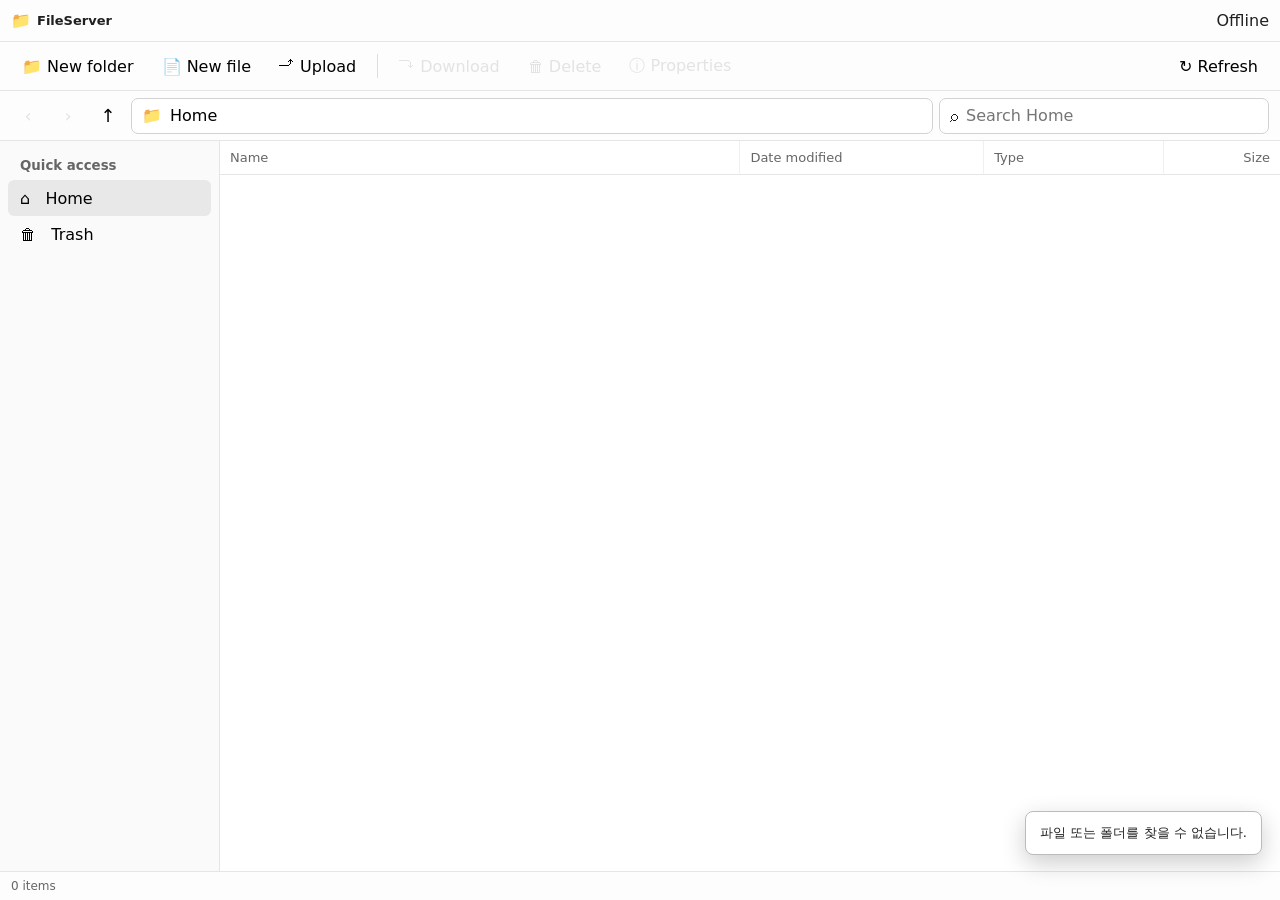
==== FileServer/index.html @ 9a269995 "Implement FileServer web explorer" ====
<!doctype html>
<html lang="ko">
<head>
<meta charset="utf-8"><meta name="viewport" content="width=device-width,initial-scale=1">
<title>FileServer</title>
<style>
:root{font-family:"Segoe UI Variable","Segoe UI",system-ui,sans-serif;color:#202020;background:#f3f3f3;--blue:#0067c0;--line:#e5e5e5;--sel:#e7f2ff;--hover:#f3f7fb;--danger:#c42b1c}*{box-sizing:border-box}html,body{margin:0;width:100%;height:100%;overflow:hidden}button,input,textarea{font:inherit}.app{height:100%;display:grid;grid-template-rows:42px 49px 50px 1fr 29px}.bar{display:flex;align-items:center;background:rgba(255,255,255,.88);border-bottom:1px solid var(--line);padding:0 11px;gap:6px}.title{font-size:13px;font-weight:600}.grow{flex:1}.cmd,.nav{height:34px;border:1px solid transparent;border-radius:6px;background:transparent;cursor:pointer;padding:0 10px}.cmd:hover,.nav:hover,.side button:hover{background:#ededed}.cmd:disabled,.nav:disabled{opacity:.35;cursor:default}.nav{width:34px;padding:0;font-size:18px}.box{height:36px;border:1px solid #d2d2d2;border-radius:7px;background:#fff;display:flex;align-items:center;padding:0 10px}.address{flex:1}.search{width:min(330px,32vw)}.box input{border:0;outline:0;background:transparent;width:100%;height:100%;padding-left:8px}.work{min-height:0;display:grid;grid-template-columns:220px 1fr}.side{padding:10px 8px;border-right:1px solid var(--line);background:#fafafa}.side small{display:block;padding:7px 12px;color:#666;font-weight:600}.side button{width:100%;height:36px;border:0;border-radius:6px;background:transparent;text-align:left;padding:0 12px;cursor:pointer}.side button.active{background:#e8e8e8}.main{min-width:0;min-height:0;background:#fff}.list{height:100%;overflow:auto;position:relative;outline:0}table{width:100%;border-collapse:separate;border-spacing:0;table-layout:fixed;font-size:13px}thead{position:sticky;top:0;z-index:3;background:#fff}th{height:34px;padding:0 10px;text-align:left;font-weight:400;color:#666;border-bottom:1px solid var(--line);cursor:pointer}th+th{border-left:1px solid #f0f0f0}td{height:38px;padding:0 10px;white-space:nowrap;overflow:hidden;text-overflow:ellipsis}tr.item:hover{background:var(--hover)}tr.item.selected{background:var(--sel);outline:1px solid #9ec9f1;outline-offset:-1px}.name{display:flex;align-items:center;gap:8px}.ico{width:20px;text-align:center}.c-name{width:49%}.c-date{width:23%}.c-type{width:17%}.c-size{width:11%;text-align:right}.state{position:absolute;inset:35px 0 0;display:none;place-items:center;color:#666}.state.show{display:grid}.status{font-size:12px;color:#666;border-top:1px solid var(--line);border-bottom:0}.menu{display:none;position:fixed;z-index:50;min-width:205px;padding:5px;background:rgba(255,255,255,.98);border:1px solid #ccc;border-radius:8px;box-shadow:0 10px 28px #0003}.menu.show{display:block}.menu button{display:block;width:100%;height:34px;border:0;border-radius:5px;background:transparent;text-align:left;padding:0 10px;cursor:pointer}.menu button:hover{background:#eee}.menu button.danger{color:var(--danger)}.menu hr{border:0;border-top:1px solid var(--line);margin:5px}.shade{display:none;position:fixed;inset:0;z-index:60;background:#0005;align-items:center;justify-content:center;padding:18px}.shade.show{display:flex}.modal{width:min(520px,100%);max-height:86vh;background:#fff;border-radius:10px;box-shadow:0 12px 34px #0004;display:flex;flex-direction:column;overflow:hidden}.modal.editor{width:min(900px,100%);height:min(760px,80vh)}.mh,.mf{min-height:52px;display:flex;align-items:center;padding:0 16px;border-bottom:1px solid var(--line);gap:8px}.mf{border-top:1px solid var(--line);border-bottom:0;justify-content:flex-end}.mb{padding:18px;overflow:auto}.editor .mb{padding:0;display:flex;flex:1;min-height:0}.close{margin-left:auto;border:0;background:transparent;border-radius:5px;width:32px;height:32px;cursor:pointer}.btn{height:34px;min-width:82px;border:1px solid #aaa;border-radius:6px;background:#fff;cursor:pointer}.btn.primary{background:var(--blue);border-color:var(--blue);color:#fff}.btn.danger{background:var(--danger);border-color:var(--danger);color:#fff}.input{width:100%;height:36px;border:1px solid #bbb;border-radius:6px;padding:0 10px;outline:0}.props{display:grid;grid-template-columns:110px 1fr;gap:10px 14px;font-size:13px}.props b{color:#666;font-weight:400}.editwrap{display:flex;flex:1;min-height:0;flex-direction:column}.editinfo{height:34px;padding:8px 12px;border-bottom:1px solid var(--line);font-size:12px;color:#666}.editor textarea{flex:1;min-height:0;border:0;outline:0;resize:none;padding:15px;font:13px/1.55 ui-monospace,monospace;tab-size:2}.toast{position:fixed;right:18px;bottom:45px;z-index:80;display:grid;gap:8px}.toast div{max-width:430px;padding:12px 14px;background:#fff;border:1px solid #bbb;border-radius:8px;box-shadow:0 8px 24px #0003;font-size:13px}.drop{display:none;position:fixed;inset:10px;z-index:70;place-items:center;border:2px dashed var(--blue);border-radius:14px;background:#e9f4ffdd;color:var(--blue);font-size:20px;font-weight:600}.drop.show{display:grid}@media(max-width:720px){.work{grid-template-columns:1fr}.side{display:none}.cmd span{display:none}.cmd{width:36px;padding:0}.c-type,th:nth-child(3),td:nth-child(3){display:none}.search{width:38%;min-width:125px}}
</style>
</head>
<body>
<div class="app">
 <div class="bar"><span>📁</span><span class="title">FileServer</span><span class="grow"></span><span id="conn">Ready</span></div>
 <div class="bar">
  <button class="cmd" id="newDir">📁 <span>New folder</span></button><button class="cmd" id="newFile">📄 <span>New file</span></button><button class="cmd" id="upload">⤴ <span>Upload</span></button>
  <span style="width:1px;height:24px;background:#ddd;margin:0 4px"></span><button class="cmd" id="download" disabled>⤵ <span>Download</span></button><button class="cmd" id="remove" disabled>🗑 <span>Delete</span></button><button class="cmd" id="properties" disabled>ⓘ <span>Properties</span></button><span class="grow"></span><button class="cmd" id="refresh">↻ <span>Refresh</span></button><input id="picker" type="file" multiple hidden>
 </div>
 <div class="bar"><button class="nav" id="back" disabled>‹</button><button class="nav" id="forward" disabled>›</button><button class="nav" id="up">↑</button><div class="box address">📁<input id="address" value="Home" spellcheck="false"></div><div class="box search">⌕<input id="search" placeholder="Search Home" spellcheck="false"></div></div>
 <div class="work"><aside class="side"><small>Quick access</small><button id="home" class="active">⌂ &nbsp; Home</button><button id="trash">🗑 &nbsp; Trash</button></aside><main class="main"><div id="list" class="list" tabindex="0"><table><thead><tr><th class="c-name" data-sort="name">Name <i></i></th><th class="c-date" data-sort="mtime">Date modified <i></i></th><th class="c-type" data-sort="type">Type <i></i></th><th class="c-size" data-sort="size">Size <i></i></th></tr></thead><tbody id="body"></tbody></table><div id="empty" class="state">📂<br>This folder is empty.</div><div id="loading" class="state">Loading…</div></div></main></div>
 <div class="bar status"><span id="count">0 items</span><span id="chosen"></span></div>
</div>
<div id="menu" class="menu"></div><div id="shade" class="shade"></div><div id="toasts" class="toast"></div><div id="drop" class="drop">Drop files to upload</div>
<script>
(()=>{'use strict';
const ROOT='/files/',TRASH='Trash/',MAX=5*1024*1024,HROOT=new Set(['index.html','Trash','.gitkeep','.nginx-client-body','.nginx-client-temp']),HALL=new Set(['.gitkeep','.DS_Store']);
const TXT=new Set('txt md json yaml yml xml csv log conf ini js mjs css html htm py sh bash zsh c cc cpp h hpp java kt go rs toml sql properties gradle dockerfile makefile gitignore env ts tsx jsx vue svelte rb php pl r'.split(' '));
const $=id=>document.getElementById(id),E={body:$('body'),list:$('list'),empty:$('empty'),loading:$('loading'),count:$('count'),chosen:$('chosen'),conn:$('conn'),address:$('address'),search:$('search'),back:$('back'),forward:$('forward'),up:$('up'),home:$('home'),trash:$('trash'),download:$('download'),remove:$('remove'),properties:$('properties'),picker:$('picker'),menu:$('menu'),shade:$('shade'),toasts:$('toasts'),drop:$('drop')};
const S={path:'',entries:[],visible:[],selected:new Set,focus:-1,anchor:-1,sort:'name',dir:1,query:'',history:[''],hi:0,modalClose:null};
function decode(v){try{return decodeURIComponent(v)}catch{return v}}
function norm(path=''){path=String(path).replace(/^#\/?/,'').replace(/^\/+/, '').replace(/^files\//i,'');const a=[];for(const raw of path.split('/')){if(!raw||raw==='.')continue;const p=decode(raw);if(p==='..'||/[\0/\\]/.test(p))throw Error('잘못된 경로입니다.');a.push(p)}return a.length?a.join('/')+'/':''}
function enc(path,slash=String(path).endsWith('/')){const s=norm(path).split('/').filter(Boolean).map(encodeURIComponent).join('/');return s+(s&&slash?'/':'')}
function url(path='',slash=String(path).endsWith('/')){return ROOT+enc(path,slash)}
function name(path){return norm(path).split('/').filter(Boolean).at(-1)||'Home'}
function parent(path){const a=norm(path).split('/').filter(Boolean);a.pop();return a.length?a.join('/')+'/':''}
function valid(n){n=String(n??'').trim();if(!n||n==='.'||n==='..'||/[\0/\\]/.test(n))throw Error('사용할 수 없는 이름입니다.');return n}
function join(base,n,dir=false){return norm(base)+valid(n)+(dir?'/':'')}
function inTrash(path=S.path){path=norm(path);return path===TRASH||path.startsWith(TRASH)}
function ext(n){n=n.toLowerCase();if(['dockerfile','makefile','.gitignore'].includes(n))return n.replace('.','');const i=n.lastIndexOf('.');return i>0?n.slice(i+1):''}
function type(x){return x.dir?'File folder':(ext(x.name)?ext(x.name).toUpperCase()+' File':'File')}
function icon(x){if(x.dir)return'📁';const e=ext(x.name);if(['png','jpg','jpeg','gif','webp','svg'].includes(e))return'🖼️';if(['mp4','mov','mkv','webm'].includes(e))return'🎞️';if(['zip','tar','gz','7z','rar'].includes(e))return'🗜️';return TXT.has(e)?'📄':'📃'}
function bytes(n){n=Number(n);if(!Number.isFinite(n))return'';if(!n)return'0 bytes';const u=['bytes','KB','MB','GB','TB'],i=Math.min(Math.floor(Math.log(n)/Math.log(1024)),4);return(n/1024**i).toLocaleString(undefined,{maximumFractionDigits:i?1:0})+' '+u[i]}
function date(v){const d=new Date(v);return !v||isNaN(d)?'':d.toLocaleString()}
function err(status){return({400:'잘못된 요청입니다.',401:'인증이 필요합니다.',403:'권한이 없습니다.',404:'파일 또는 폴더를 찾을 수 없습니다.',405:'지원하지 않는 작업입니다.',409:'상위 폴더가 없거나 이름이 충돌합니다.',412:'같은 이름의 항목이 있습니다.',413:'파일이 너무 큽니다.',423:'파일이 잠겨 있습니다.',507:'저장 공간이 부족합니다.'})[status]||`요청 실패 (HTTP ${status})`}
async function req(path,opt={},ok=[]){const r=await fetch(path.startsWith('http')?path:url(path,opt.directory??String(path).endsWith('/')),{cache:'no-store',...opt});if(!r.ok&&!ok.includes(r.status))throw Error(err(r.status));return r}
function toast(m){const d=document.createElement('div');d.textContent=m;E.toasts.append(d);setTimeout(()=>d.remove(),4000)}
function loading(v){E.loading.classList.toggle('show',v);if(v)E.empty.classList.remove('show')}
async function load(path,add=true){let p;try{p=norm(path)}catch(e){return toast(e.message)}loading(true);closeMenu();try{const r=await req(p,{directory:true}),j=await r.json();if(!Array.isArray(j))throw Error('autoindex JSON 형식이 아닙니다.');S.path=p;S.entries=j.map(x=>({name:String(x.name||''),dir:String(x.type).toLowerCase()==='directory',size:Number(x.size||0),mtime:x.mtime||''})).filter(x=>x.name&&!HALL.has(x.name)&&!(!p&&HROOT.has(x.name)));S.selected.clear();S.focus=S.anchor=-1;if(add&&S.history[S.hi]!==p){S.history=S.history.slice(0,S.hi+1);S.history.push(p);S.hi++}updateLoc();filter();location.hash=p?'/'+enc(p,true):'/';E.conn.textContent='Connected'}catch(e){E.conn.textContent='Offline';toast(e.message)}finally{loading(false)}}
function updateLoc(){E.address.value=S.path?'Home / '+norm(S.path).split('/').filter(Boolean).join(' / '):'Home';E.search.placeholder='Search '+name(S.path);E.back.disabled=S.hi<=0;E.forward.disabled=S.hi>=S.history.length-1;E.up.disabled=!S.path;E.home.classList.toggle('active',!inTrash());E.trash.classList.toggle('active',inTrash());E.remove.querySelector('span').textContent=inTrash()?'Delete permanently':'Delete'}
function history(d){const n=S.hi+d;if(n<0||n>=S.history.length)return;S.hi=n;load(S.history[n],false)}
function filter(){const q=S.query.toLowerCase(),dir=S.dir;S.visible=S.entries.filter(x=>!q||x.name.toLowerCase().includes(q)).sort((a,b)=>{if(a.dir!==b.dir)return a.dir?-1:1;let r=0;if(S.sort==='name')r=a.name.localeCompare(b.name,undefined,{numeric:true,sensitivity:'base'});if(S.sort==='mtime')r=new Date(a.mtime||0)-new Date(b.mtime||0);if(S.sort==='type')r=type(a).localeCompare(type(b));if(S.sort==='size')r=a.size-b.size;return r*dir||a.name.localeCompare(b.name,undefined,{numeric:true})});render();document.querySelectorAll('th[data-sort]').forEach(th=>th.querySelector('i').textContent=th.dataset.sort===S.sort?(S.dir===1?'↑':'↓'):'')}
function render(){E.body.replaceChildren();S.visible.forEach((x,i)=>{const tr=document.createElement('tr');tr.className='item'+(S.selected.has(x.name)?' selected':'');tr.dataset.name=x.name;const cells=[document.createElement('td'),document.createElement('td'),document.createElement('td'),document.createElement('td')];const n=document.createElement('div');n.className='name';const ic=document.createElement('span');ic.className='ico';ic.textContent=icon(x);const tx=document.createElement('span');tx.textContent=x.name;n.append(ic,tx);cells[0].append(n);cells[1].textContent=date(x.mtime);cells[2].textContent=type(x);cells[3].textContent=x.dir?'':bytes(x.size);cells[3].className='c-size';tr.append(...cells);tr.onclick=e=>select(i,e);tr.ondblclick=()=>open(x);tr.oncontextmenu=e=>{e.preventDefault();if(!S.selected.has(x.name))only(i);entryMenu(e.clientX,e.clientY,x)};E.body.append(tr)});E.empty.classList.toggle('show',!S.visible.length);selection()}
function only(i){const x=S.visible[i];if(!x)return;S.selected=new Set([x.name]);S.focus=S.anchor=i;paint()}
function select(i,e){const x=S.visible[i];if(!x)return;const add=e.ctrlKey||e.metaKey;if(e.shiftKey&&S.anchor>=0){if(!add)S.selected.clear();let[a,b]=[S.anchor,i].sort((x,y)=>x-y);for(;a<=b;a++)S.selected.add(S.visible[a].name)}else if(add){S.selected.has(x.name)?S.selected.delete(x.name):S.selected.add(x.name);S.anchor=i}else{S.selected=new Set([x.name]);S.anchor=i}S.focus=i;paint()}
function paint(){E.body.querySelectorAll('tr').forEach(r=>r.classList.toggle('selected',S.selected.has(r.dataset.name)));selection()}
function chosen(){return S.visible.filter(x=>S.selected.has(x.name))}
function selection(){const a=chosen(),b=a.filter(x=>!x.dir).reduce((n,x)=>n+x.size,0);E.count.textContent=S.visible.length+' item'+(S.visible.length===1?'':'s');E.chosen.textContent=a.length?`${a.length} selected${b?' · '+bytes(b):''}`:'';E.download.disabled=E.remove.disabled=!a.length;E.properties.disabled=a.length!==1}
function open(x){if(x.dir)return load(join(S.path,x.name,true));if(editable(x))return editFile(x);window.open(url(join(S.path,x.name),false),'_blank','noopener')}
function modal(title,body,buttons=[],editor=false,onClose=null){const m=document.createElement('section');m.className='modal'+(editor?' editor':'');const h=document.createElement('div');h.className='mh';const t=document.createElement('b');t.textContent=title;const c=document.createElement('button');c.className='close';c.textContent='✕';h.append(t,c);const b=document.createElement('div');b.className='mb';b.append(body);const f=document.createElement('div');f.className='mf';m.append(h,b,f);E.shade.replaceChildren(m);E.shade.classList.add('show');const close=async(force=false)=>{if(!force&&onClose&&await onClose()===false)return;E.shade.classList.remove('show');E.shade.replaceChildren();S.modalClose=null};S.modalClose=close;c.onclick=()=>close();buttons.forEach(x=>{const q=document.createElement('button');q.className='btn '+(x.kind||'');q.textContent=x.label;q.onclick=()=>x.action(q,close);f.append(q)});return close}
function promptBox(title,initial){return new Promise(resolve=>{const w=document.createElement('div'),i=document.createElement('input');i.className='input';i.value=initial;w.append(i);let done=false;const finish=v=>{if(done)return;done=true;close(true);resolve(v)};const close=modal(title,w,[{label:'Cancel',action:()=>finish(null)},{label:'OK',kind:'primary',action:()=>finish(i.value)}],false,()=>{finish(null);return true});i.onkeydown=e=>{if(e.key==='Enter')finish(i.value)};setTimeout(()=>{i.focus();i.select()})})}
function confirmBox(title,text,danger=false){return new Promise(resolve=>{const w=document.createElement('div');w.textContent=text;let done=false;const finish=v=>{if(done)return;done=true;close(true);resolve(v)};const close=modal(title,w,[{label:'Cancel',action:()=>finish(false)},{label:danger?'Delete':'OK',kind:danger?'danger':'primary',action:()=>finish(true)}],false,()=>{finish(false);return true})})}
async function newDir(){const r=await promptBox('New folder','New folder');if(r==null)return;try{await req(join(S.path,valid(r),true),{method:'MKCOL',directory:true});toast('폴더를 만들었습니다.');load(S.path,false)}catch(e){toast(e.message)}}
async function exists(path,dir=false){const r=await fetch(url(path,dir),{method:'HEAD',cache:'no-store'});return r.ok}
async function newFile(){const r=await promptBox('New file','New Text Document.txt');if(r==null)return;try{const n=valid(r),p=join(S.path,n);if(await exists(p)&&!await confirmBox('Replace file','같은 이름의 파일이 있습니다. 덮어쓰시겠습니까?'))return;editor({name:n,dir:false,size:0},'',true)}catch(e){toast(e.message)}}
function editable(x){return!x.dir&&x.size<=MAX&&TXT.has(ext(x.name))}
async function editFile(x){try{if(x.size>MAX)throw Error('5MB 이하 텍스트 파일만 편집할 수 있습니다.');const r=await req(join(S.path,x.name),{directory:false}),a=await r.arrayBuffer(),u=new Uint8Array(a.slice(0,4096));if(a.byteLength>MAX||u.includes(0))throw Error('편집할 수 없는 파일입니다.');editor(x,new TextDecoder().decode(a),false)}catch(e){toast(e.message)}}
function editor(x,text,isNew){let original=text,dirty=false,saving=false;const w=document.createElement('div');w.className='editwrap';const info=document.createElement('div');info.className='editinfo';const ta=document.createElement('textarea');ta.value=text;ta.spellcheck=false;const stats=()=>{dirty=ta.value!==original;info.textContent=`/${S.path}${x.name} · ${ta.value.split('\n').length} lines · ${ta.value.length} characters${dirty?' · Modified':''}`};ta.oninput=stats;ta.onkeydown=e=>{if(e.key==='Tab'){e.preventDefault();ta.setRangeText('  ',ta.selectionStart,ta.selectionEnd,'end');stats()}if((e.ctrlKey||e.metaKey)&&e.key.toLowerCase()==='s'){e.preventDefault();save()}};w.append(info,ta);stats();const save=async()=>{if(saving)return;saving=true;try{await req(join(S.path,x.name),{method:'PUT',directory:false,headers:{'Content-Type':'text/plain; charset=utf-8'},body:ta.value});original=ta.value;dirty=false;toast('파일을 저장했습니다.');close(true);load(S.path,false)}catch(e){toast(e.message)}finally{saving=false}};const close=modal((isNew?'New file — ':'Edit — ')+x.name,w,[{label:'Cancel',action:()=>close()},{label:'Save',kind:'primary',action:save}],true,()=>!dirty||confirm('변경사항을 저장하지 않고 닫으시겠습니까?'));setTimeout(()=>ta.focus())}
async function upload(files){files=[...files];if(!files.length)return;for(const f of files){try{valid(f.name);if(await exists(join(S.path,f.name))&&!await confirmBox('Replace file',`${f.name} 파일을 덮어쓰시겠습니까?`))continue;await new Promise((ok,no)=>{const x=new XMLHttpRequest;x.open('PUT',url(join(S.path,f.name),false));x.onload=()=>x.status<300?ok():no(Error(err(x.status)));x.onerror=()=>no(Error('업로드 네트워크 오류'));x.send(f)});toast(f.name+' 업로드 완료')}catch(e){toast(f.name+': '+e.message)}}load(S.path,false)}
async function ensure(path){let p='';for(const n of norm(path).split('/').filter(Boolean)){p=join(p,n,true);await req(p,{method:'MKCOL',directory:true},[405])}}
function suffix(n,i){const d=n.lastIndexOf('.');return d>0?`${n.slice(0,d)} (${i})${n.slice(d)}`:`${n} (${i})`}
async function unique(p,dir){if(!await exists(p,dir))return p;const par=parent(p),n=name(p);for(let i=1;i<1000;i++){const q=join(par,suffix(n,i),dir);if(!await exists(q,dir))return q}throw Error('고유 이름을 만들 수 없습니다.')}
async function delTree(path,dir){if(!dir)return req(path,{method:'DELETE',directory:false});const j=await(await req(path,{directory:true})).json();for(const x of j){const n=String(x.name||'');if(!n||HALL.has(n))continue;const d=String(x.type).toLowerCase()==='directory';await delTree(join(path,n,d),d)}await req(path,{method:'DELETE',directory:true})}
async function remove(){const a=chosen();if(!a.length)return;const perm=inTrash();if(!await confirmBox(perm?'Delete permanently':'Move to Trash',perm?'선택한 항목을 영구 삭제하시겠습니까? 되돌릴 수 없습니다.':'선택한 항목을 Trash로 이동하시겠습니까?',perm))return;try{for(const x of a){const src=join(S.path,x.name,x.dir);if(perm)await delTree(src,x.dir);else{const par=TRASH+S.path;await ensure(par);let dst=await unique(join(par,x.name,x.dir),x.dir);await req(src,{method:'MOVE',directory:x.dir,headers:{Destination:new URL(url(dst,x.dir),location.origin).href,Overwrite:'F'}})}}toast(perm?'영구 삭제했습니다.':'Trash로 이동했습니다.');load(S.path,false)}catch(e){toast(e.message)}}
async function props(x){const p=join(S.path,x.name,x.dir);let h;try{h=(await req(p,{method:'HEAD',directory:x.dir})).headers}catch{}const rows=[['Name',x.name],['Type',type(x)],['Path','/'+p],['Size',x.dir?'Not calculated':bytes(Number(h?.get('content-length')||x.size))],['Modified',date(h?.get('last-modified')||x.mtime)],['MIME type',h?.get('content-type')||(x.dir?'directory':'unknown')],['URL',new URL(url(p,x.dir),location.origin).href]],w=document.createElement('div');w.className='props';for(const [a,b] of rows){const l=document.createElement('b'),v=document.createElement('span');l.textContent=a;v.textContent=b||'—';w.append(l,v)}const close=modal('Properties',w,[{label:'OK',kind:'primary',action:()=>close(true)}])}
function fileDownload(x){const a=document.createElement('a');a.href=url(join(S.path,x.name),false);a.download=x.name;document.body.append(a);a.click();a.remove()}
async function collect(path,prefix,out){const j=await(await req(path,{directory:true})).json();for(const x of j){const n=String(x.name||'');if(!n||HALL.has(n))continue;const d=String(x.type).toLowerCase()==='directory',p=join(path,n,d);d?await collect(p,prefix+n+'/',out):out.push({path:p,name:prefix+n})}}
const CT=(()=>{const t=new Uint32Array(256);for(let n=0;n<256;n++){let c=n;for(let k=0;k<8;k++)c=c&1?0xedb88320^(c>>>1):c>>>1;t[n]=c>>>0}return t})();function crc(a){let c=0xffffffff;for(const b of a)c=CT[(c^b)&255]^(c>>>8);return(c^0xffffffff)>>>0}function zip(items){const en=new TextEncoder,local=[],central=[];let off=0;for(const it of items){const n=en.encode(it.name),d=it.data,c=crc(d),l=new Uint8Array(30+n.length),v=new DataView(l.buffer);v.setUint32(0,0x04034b50,true);v.setUint16(4,20,true);v.setUint16(6,0x800,true);v.setUint32(14,c,true);v.setUint32(18,d.length,true);v.setUint32(22,d.length,true);v.setUint16(26,n.length,true);l.set(n,30);local.push(l,d);const q=new Uint8Array(46+n.length),w=new DataView(q.buffer);w.setUint32(0,0x02014b50,true);w.setUint16(4,20,true);w.setUint16(6,20,true);w.setUint16(8,0x800,true);w.setUint32(16,c,true);w.setUint32(20,d.length,true);w.setUint32(24,d.length,true);w.setUint16(28,n.length,true);w.setUint32(42,off,true);q.set(n,46);central.push(q);off+=l.length+d.length}const size=central.reduce((s,x)=>s+x.length,0),e=new Uint8Array(22),v=new DataView(e.buffer);v.setUint32(0,0x06054b50,true);v.setUint16(8,items.length,true);v.setUint16(10,items.length,true);v.setUint32(12,size,true);v.setUint32(16,off,true);return new Blob([...local,...central,e],{type:'application/zip'})}
async function download(){const a=chosen();if(!a.length)return;if(a.length===1&&!a[0].dir)return fileDownload(a[0]);try{const files=[];for(const x of a){const p=join(S.path,x.name,x.dir);x.dir?await collect(p,x.name+'/',files):files.push({path:p,name:x.name})}const z=[];for(const f of files)z.push({name:f.name,data:new Uint8Array(await(await req(f.path,{directory:false})).arrayBuffer())});const blob=zip(z),u=URL.createObjectURL(blob),q=document.createElement('a');q.href=u;q.download=(a.length===1?a[0].name:name(S.path)+'-selection')+'.zip';q.click();setTimeout(()=>URL.revokeObjectURL(u),1000)}catch(e){toast(e.message)}}
function closeMenu(){E.menu.classList.remove('show');E.menu.replaceChildren()}
function showMenu(x,y,items){closeMenu();for(const it of items){if(it==='-'){E.menu.append(document.createElement('hr'));continue}const b=document.createElement('button');b.textContent=it.label;b.className=it.danger?'danger':'';b.onclick=()=>{closeMenu();it.run()};E.menu.append(b)}E.menu.classList.add('show');const r=E.menu.getBoundingClientRect();E.menu.style.left=Math.min(x,innerWidth-r.width-8)+'px';E.menu.style.top=Math.min(y,innerHeight-r.height-8)+'px'}
function entryMenu(x,y,e){const a=[{label:'Open',run:()=>open(e)}];if(editable(e))a.push({label:'Edit',run:()=>editFile(e)});a.push({label:e.dir?'Download as ZIP':'Download',run:download},'-',{label:'Properties',run:()=>props(e)},{label:inTrash()?'Delete permanently':'Delete',danger:inTrash(),run:remove});showMenu(x,y,a)}
function bgMenu(x,y){S.selected.clear();paint();showMenu(x,y,[{label:'New folder',run:newDir},{label:'New file',run:newFile},{label:'Upload',run:()=>E.picker.click()},'-',{label:'Refresh',run:()=>load(S.path,false)}])}
document.querySelectorAll('th[data-sort]').forEach(th=>th.onclick=()=>{const k=th.dataset.sort;if(S.sort===k)S.dir*=-1;else{S.sort=k;S.dir=1}filter()});
$('newDir').onclick=newDir;$('newFile').onclick=newFile;$('upload').onclick=()=>E.picker.click();E.download.onclick=download;E.remove.onclick=remove;E.properties.onclick=()=>{const[x]=chosen();if(x)props(x)};$('refresh').onclick=()=>load(S.path,false);E.picker.onchange=()=>{upload(E.picker.files);E.picker.value=''};E.back.onclick=()=>history(-1);E.forward.onclick=()=>history(1);E.up.onclick=()=>S.path&&load(parent(S.path));E.home.onclick=()=>load('');E.trash.onclick=async()=>{try{await ensure(TRASH);load(TRASH)}catch(e){toast(e.message)}};E.search.oninput=()=>{S.query=E.search.value;filter()};E.address.onfocus=()=>{E.address.value=S.path?'/'+S.path:'/';E.address.select()};E.address.onblur=updateLoc;E.address.onkeydown=e=>{if(e.key==='Enter'){load(E.address.value);E.address.blur()}if(e.key==='Escape'){updateLoc();E.address.blur()}};E.list.onclick=e=>{if(!e.target.closest('tr.item')){S.selected.clear();paint()}};E.list.oncontextmenu=e=>{if(!e.target.closest('tr.item')){e.preventDefault();bgMenu(e.clientX,e.clientY)}};document.onclick=e=>{if(!e.target.closest('#menu'))closeMenu()};document.addEventListener('scroll',closeMenu,true);addEventListener('resize',closeMenu);
document.onkeydown=e=>{if(e.target.matches('input,textarea'))return;if((e.ctrlKey||e.metaKey)&&e.key.toLowerCase()==='a'){e.preventDefault();S.selected=new Set(S.visible.map(x=>x.name));paint()}if((e.ctrlKey||e.metaKey)&&e.key.toLowerCase()==='f'){e.preventDefault();E.search.focus()}if(['ArrowDown','ArrowRight'].includes(e.key)){e.preventDefault();only(Math.min(S.visible.length-1,Math.max(0,S.focus+1)))}if(['ArrowUp','ArrowLeft'].includes(e.key)){e.preventDefault();only(Math.max(0,S.focus<0?0:S.focus-1))}if(e.key==='Enter'){const[x]=chosen();if(chosen().length===1)open(x)}if(e.key==='Backspace'){e.preventDefault();if(S.path)load(parent(S.path))}if(e.key==='Delete'&&chosen().length){e.preventDefault();remove()}if(e.key==='Escape'){closeMenu();if(S.modalClose)S.modalClose();else{S.selected.clear();paint()}}};
let depth=0;document.ondragenter=e=>{e.preventDefault();depth++;E.drop.classList.add('show')};document.ondragover=e=>e.preventDefault();document.ondragleave=e=>{e.preventDefault();if(--depth<=0){depth=0;E.drop.classList.remove('show')}};document.ondrop=e=>{e.preventDefault();depth=0;E.drop.classList.remove('show');upload(e.dataTransfer.files)};addEventListener('hashchange',()=>{const p=decode(location.hash.replace(/^#\/?/,''));try{if(norm(p)!==S.path)load(p)}catch(e){toast(e.message)}});load(decode(location.hash.replace(/^#\/?/,'')),false);
})();
</script>
</body></html>
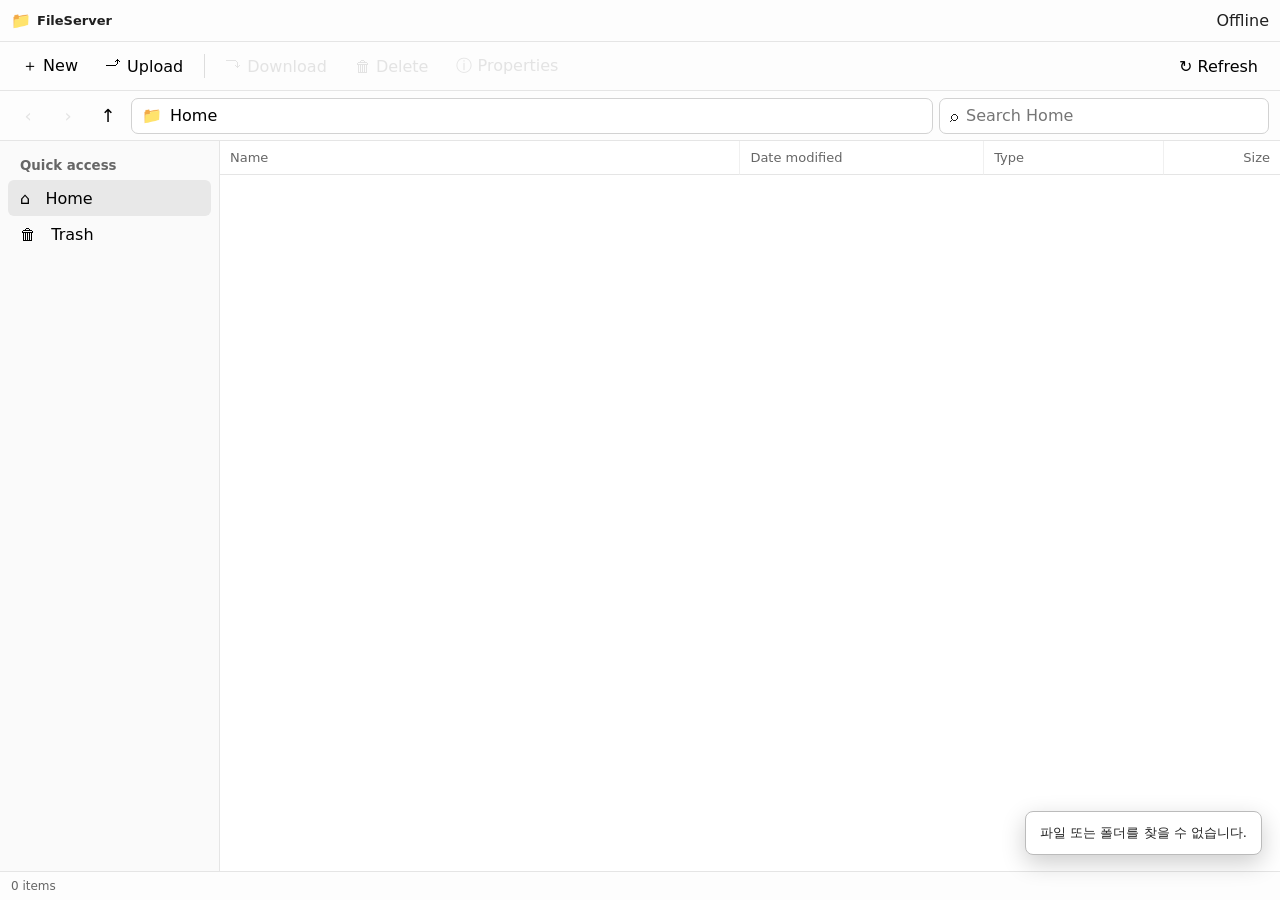
==== commit 6a01873d: "Combine FileServer create actions under plus menu" ====
--- a/FileServer/index.html
+++ b/FileServer/index.html
@@ -11,7 +11,7 @@
 <div class="app">
  <div class="bar"><span>📁</span><span class="title">FileServer</span><span class="grow"></span><span id="conn">Ready</span></div>
  <div class="bar">
-  <button class="cmd" id="newDir">📁 <span>New folder</span></button><button class="cmd" id="newFile">📄 <span>New file</span></button><button class="cmd" id="upload">⤴ <span>Upload</span></button>
+  <button class="cmd" id="createMenu" aria-label="New" title="New">＋ <span>New</span></button><button class="cmd" id="upload">⤴ <span>Upload</span></button>
   <span style="width:1px;height:24px;background:#ddd;margin:0 4px"></span><button class="cmd" id="download" disabled>⤵ <span>Download</span></button><button class="cmd" id="remove" disabled>🗑 <span>Delete</span></button><button class="cmd" id="properties" disabled>ⓘ <span>Properties</span></button><span class="grow"></span><button class="cmd" id="refresh">↻ <span>Refresh</span></button><input id="picker" type="file" multiple hidden>
  </div>
  <div class="bar"><button class="nav" id="back" disabled>‹</button><button class="nav" id="forward" disabled>›</button><button class="nav" id="up">↑</button><div class="box address">📁<input id="address" value="Home" spellcheck="false"></div><div class="box search">⌕<input id="search" placeholder="Search Home" spellcheck="false"></div></div>
@@ -79,7 +79,7 @@
 function entryMenu(x,y,e){const a=[{label:'Open',run:()=>open(e)}];if(editable(e))a.push({label:'Edit',run:()=>editFile(e)});a.push({label:e.dir?'Download as ZIP':'Download',run:download},'-',{label:'Properties',run:()=>props(e)},{label:inTrash()?'Delete permanently':'Delete',danger:inTrash(),run:remove});showMenu(x,y,a)}
 function bgMenu(x,y){S.selected.clear();paint();showMenu(x,y,[{label:'New folder',run:newDir},{label:'New file',run:newFile},{label:'Upload',run:()=>E.picker.click()},'-',{label:'Refresh',run:()=>load(S.path,false)}])}
 document.querySelectorAll('th[data-sort]').forEach(th=>th.onclick=()=>{const k=th.dataset.sort;if(S.sort===k)S.dir*=-1;else{S.sort=k;S.dir=1}filter()});
-$('newDir').onclick=newDir;$('newFile').onclick=newFile;$('upload').onclick=()=>E.picker.click();E.download.onclick=download;E.remove.onclick=remove;E.properties.onclick=()=>{const[x]=chosen();if(x)props(x)};$('refresh').onclick=()=>load(S.path,false);E.picker.onchange=()=>{upload(E.picker.files);E.picker.value=''};E.back.onclick=()=>history(-1);E.forward.onclick=()=>history(1);E.up.onclick=()=>S.path&&load(parent(S.path));E.home.onclick=()=>load('');E.trash.onclick=async()=>{try{await ensure(TRASH);load(TRASH)}catch(e){toast(e.message)}};E.search.oninput=()=>{S.query=E.search.value;filter()};E.address.onfocus=()=>{E.address.value=S.path?'/'+S.path:'/';E.address.select()};E.address.onblur=updateLoc;E.address.onkeydown=e=>{if(e.key==='Enter'){load(E.address.value);E.address.blur()}if(e.key==='Escape'){updateLoc();E.address.blur()}};E.list.onclick=e=>{if(!e.target.closest('tr.item')){S.selected.clear();paint()}};E.list.oncontextmenu=e=>{if(!e.target.closest('tr.item')){e.preventDefault();bgMenu(e.clientX,e.clientY)}};document.onclick=e=>{if(!e.target.closest('#menu'))closeMenu()};document.addEventListener('scroll',closeMenu,true);addEventListener('resize',closeMenu);
+$('createMenu').onclick=e=>{e.stopPropagation();const r=e.currentTarget.getBoundingClientRect();showMenu(r.left,r.bottom+4,[{label:'New folder',run:newDir},{label:'New file',run:newFile}])};$('upload').onclick=()=>E.picker.click();E.download.onclick=download;E.remove.onclick=remove;E.properties.onclick=()=>{const[x]=chosen();if(x)props(x)};$('refresh').onclick=()=>load(S.path,false);E.picker.onchange=()=>{upload(E.picker.files);E.picker.value=''};E.back.onclick=()=>history(-1);E.forward.onclick=()=>history(1);E.up.onclick=()=>S.path&&load(parent(S.path));E.home.onclick=()=>load('');E.trash.onclick=async()=>{try{await ensure(TRASH);load(TRASH)}catch(e){toast(e.message)}};E.search.oninput=()=>{S.query=E.search.value;filter()};E.address.onfocus=()=>{E.address.value=S.path?'/'+S.path:'/';E.address.select()};E.address.onblur=updateLoc;E.address.onkeydown=e=>{if(e.key==='Enter'){load(E.address.value);E.address.blur()}if(e.key==='Escape'){updateLoc();E.address.blur()}};E.list.onclick=e=>{if(!e.target.closest('tr.item')){S.selected.clear();paint()}};E.list.oncontextmenu=e=>{if(!e.target.closest('tr.item')){e.preventDefault();bgMenu(e.clientX,e.clientY)}};document.onclick=e=>{if(!e.target.closest('#menu'))closeMenu()};document.addEventListener('scroll',closeMenu,true);addEventListener('resize',closeMenu);
 document.onkeydown=e=>{if(e.target.matches('input,textarea'))return;if((e.ctrlKey||e.metaKey)&&e.key.toLowerCase()==='a'){e.preventDefault();S.selected=new Set(S.visible.map(x=>x.name));paint()}if((e.ctrlKey||e.metaKey)&&e.key.toLowerCase()==='f'){e.preventDefault();E.search.focus()}if(['ArrowDown','ArrowRight'].includes(e.key)){e.preventDefault();only(Math.min(S.visible.length-1,Math.max(0,S.focus+1)))}if(['ArrowUp','ArrowLeft'].includes(e.key)){e.preventDefault();only(Math.max(0,S.focus<0?0:S.focus-1))}if(e.key==='Enter'){const[x]=chosen();if(chosen().length===1)open(x)}if(e.key==='Backspace'){e.preventDefault();if(S.path)load(parent(S.path))}if(e.key==='Delete'&&chosen().length){e.preventDefault();remove()}if(e.key==='Escape'){closeMenu();if(S.modalClose)S.modalClose();else{S.selected.clear();paint()}}};
 let depth=0;document.ondragenter=e=>{e.preventDefault();depth++;E.drop.classList.add('show')};document.ondragover=e=>e.preventDefault();document.ondragleave=e=>{e.preventDefault();if(--depth<=0){depth=0;E.drop.classList.remove('show')}};document.ondrop=e=>{e.preventDefault();depth=0;E.drop.classList.remove('show');upload(e.dataTransfer.files)};addEventListener('hashchange',()=>{const p=decode(location.hash.replace(/^#\/?/,''));try{if(norm(p)!==S.path)load(p)}catch(e){toast(e.message)}});load(decode(location.hash.replace(/^#\/?/,'')),false);
 })();
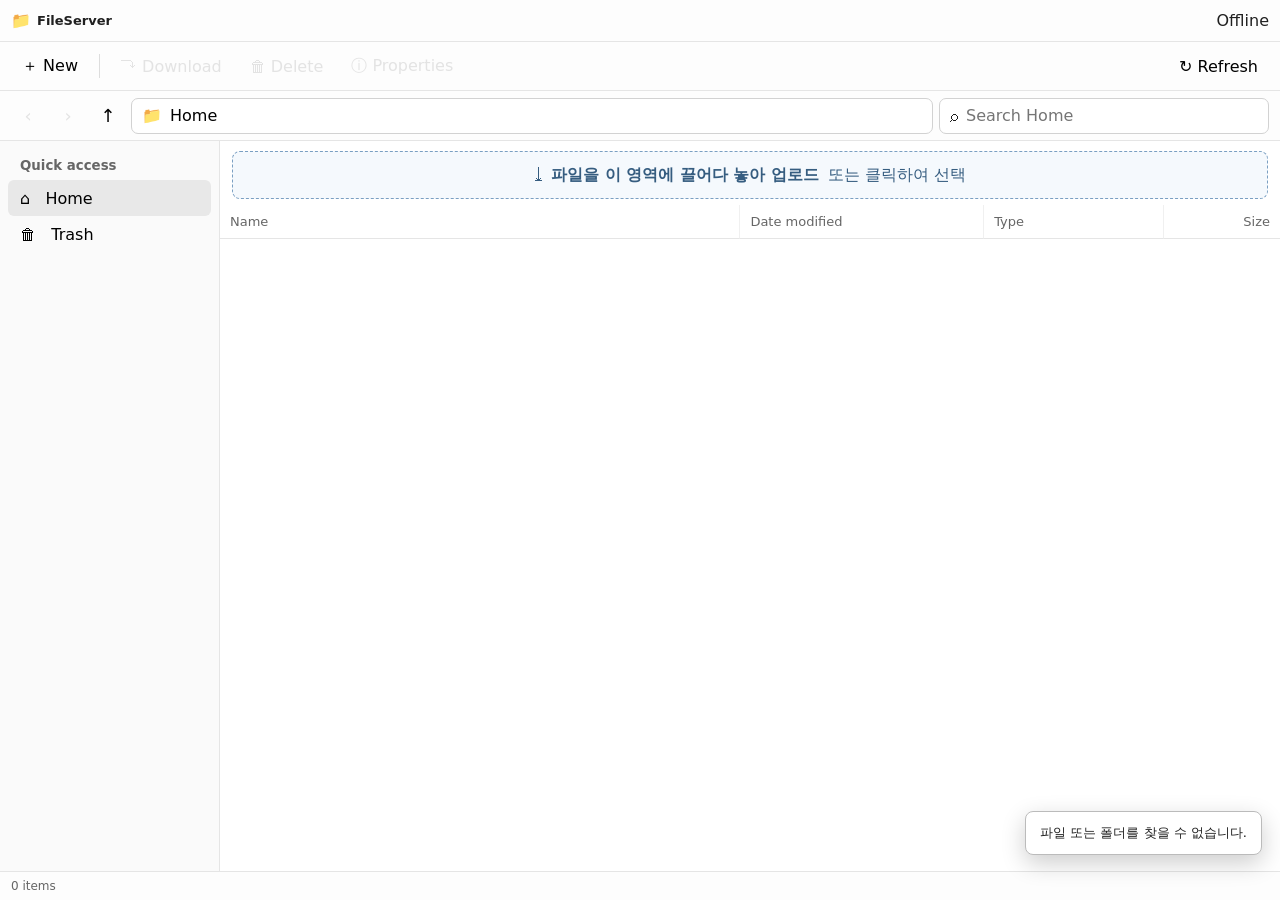
==== commit b2942fde: "Use drag and drop for FileServer uploads" ====
--- a/FileServer/index.html
+++ b/FileServer/index.html
@@ -4,26 +4,26 @@
 <meta charset="utf-8"><meta name="viewport" content="width=device-width,initial-scale=1">
 <title>FileServer</title>
 <style>
-:root{font-family:"Segoe UI Variable","Segoe UI",system-ui,sans-serif;color:#202020;background:#f3f3f3;--blue:#0067c0;--line:#e5e5e5;--sel:#e7f2ff;--hover:#f3f7fb;--danger:#c42b1c}*{box-sizing:border-box}html,body{margin:0;width:100%;height:100%;overflow:hidden}button,input,textarea{font:inherit}.app{height:100%;display:grid;grid-template-rows:42px 49px 50px 1fr 29px}.bar{display:flex;align-items:center;background:rgba(255,255,255,.88);border-bottom:1px solid var(--line);padding:0 11px;gap:6px}.title{font-size:13px;font-weight:600}.grow{flex:1}.cmd,.nav{height:34px;border:1px solid transparent;border-radius:6px;background:transparent;cursor:pointer;padding:0 10px}.cmd:hover,.nav:hover,.side button:hover{background:#ededed}.cmd:disabled,.nav:disabled{opacity:.35;cursor:default}.nav{width:34px;padding:0;font-size:18px}.box{height:36px;border:1px solid #d2d2d2;border-radius:7px;background:#fff;display:flex;align-items:center;padding:0 10px}.address{flex:1}.search{width:min(330px,32vw)}.box input{border:0;outline:0;background:transparent;width:100%;height:100%;padding-left:8px}.work{min-height:0;display:grid;grid-template-columns:220px 1fr}.side{padding:10px 8px;border-right:1px solid var(--line);background:#fafafa}.side small{display:block;padding:7px 12px;color:#666;font-weight:600}.side button{width:100%;height:36px;border:0;border-radius:6px;background:transparent;text-align:left;padding:0 12px;cursor:pointer}.side button.active{background:#e8e8e8}.main{min-width:0;min-height:0;background:#fff}.list{height:100%;overflow:auto;position:relative;outline:0}table{width:100%;border-collapse:separate;border-spacing:0;table-layout:fixed;font-size:13px}thead{position:sticky;top:0;z-index:3;background:#fff}th{height:34px;padding:0 10px;text-align:left;font-weight:400;color:#666;border-bottom:1px solid var(--line);cursor:pointer}th+th{border-left:1px solid #f0f0f0}td{height:38px;padding:0 10px;white-space:nowrap;overflow:hidden;text-overflow:ellipsis}tr.item:hover{background:var(--hover)}tr.item.selected{background:var(--sel);outline:1px solid #9ec9f1;outline-offset:-1px}.name{display:flex;align-items:center;gap:8px}.ico{width:20px;text-align:center}.c-name{width:49%}.c-date{width:23%}.c-type{width:17%}.c-size{width:11%;text-align:right}.state{position:absolute;inset:35px 0 0;display:none;place-items:center;color:#666}.state.show{display:grid}.status{font-size:12px;color:#666;border-top:1px solid var(--line);border-bottom:0}.menu{display:none;position:fixed;z-index:50;min-width:205px;padding:5px;background:rgba(255,255,255,.98);border:1px solid #ccc;border-radius:8px;box-shadow:0 10px 28px #0003}.menu.show{display:block}.menu button{display:block;width:100%;height:34px;border:0;border-radius:5px;background:transparent;text-align:left;padding:0 10px;cursor:pointer}.menu button:hover{background:#eee}.menu button.danger{color:var(--danger)}.menu hr{border:0;border-top:1px solid var(--line);margin:5px}.shade{display:none;position:fixed;inset:0;z-index:60;background:#0005;align-items:center;justify-content:center;padding:18px}.shade.show{display:flex}.modal{width:min(520px,100%);max-height:86vh;background:#fff;border-radius:10px;box-shadow:0 12px 34px #0004;display:flex;flex-direction:column;overflow:hidden}.modal.editor{width:min(900px,100%);height:min(760px,80vh)}.mh,.mf{min-height:52px;display:flex;align-items:center;padding:0 16px;border-bottom:1px solid var(--line);gap:8px}.mf{border-top:1px solid var(--line);border-bottom:0;justify-content:flex-end}.mb{padding:18px;overflow:auto}.editor .mb{padding:0;display:flex;flex:1;min-height:0}.close{margin-left:auto;border:0;background:transparent;border-radius:5px;width:32px;height:32px;cursor:pointer}.btn{height:34px;min-width:82px;border:1px solid #aaa;border-radius:6px;background:#fff;cursor:pointer}.btn.primary{background:var(--blue);border-color:var(--blue);color:#fff}.btn.danger{background:var(--danger);border-color:var(--danger);color:#fff}.input{width:100%;height:36px;border:1px solid #bbb;border-radius:6px;padding:0 10px;outline:0}.props{display:grid;grid-template-columns:110px 1fr;gap:10px 14px;font-size:13px}.props b{color:#666;font-weight:400}.editwrap{display:flex;flex:1;min-height:0;flex-direction:column}.editinfo{height:34px;padding:8px 12px;border-bottom:1px solid var(--line);font-size:12px;color:#666}.editor textarea{flex:1;min-height:0;border:0;outline:0;resize:none;padding:15px;font:13px/1.55 ui-monospace,monospace;tab-size:2}.toast{position:fixed;right:18px;bottom:45px;z-index:80;display:grid;gap:8px}.toast div{max-width:430px;padding:12px 14px;background:#fff;border:1px solid #bbb;border-radius:8px;box-shadow:0 8px 24px #0003;font-size:13px}.drop{display:none;position:fixed;inset:10px;z-index:70;place-items:center;border:2px dashed var(--blue);border-radius:14px;background:#e9f4ffdd;color:var(--blue);font-size:20px;font-weight:600}.drop.show{display:grid}@media(max-width:720px){.work{grid-template-columns:1fr}.side{display:none}.cmd span{display:none}.cmd{width:36px;padding:0}.c-type,th:nth-child(3),td:nth-child(3){display:none}.search{width:38%;min-width:125px}}
+:root{font-family:"Segoe UI Variable","Segoe UI",system-ui,sans-serif;color:#202020;background:#f3f3f3;--blue:#0067c0;--line:#e5e5e5;--sel:#e7f2ff;--hover:#f3f7fb;--danger:#c42b1c}*{box-sizing:border-box}html,body{margin:0;width:100%;height:100%;overflow:hidden}button,input,textarea{font:inherit}.app{height:100%;display:grid;grid-template-rows:42px 49px 50px 1fr 29px}.bar{display:flex;align-items:center;background:rgba(255,255,255,.88);border-bottom:1px solid var(--line);padding:0 11px;gap:6px}.title{font-size:13px;font-weight:600}.grow{flex:1}.cmd,.nav{height:34px;border:1px solid transparent;border-radius:6px;background:transparent;cursor:pointer;padding:0 10px}.cmd:hover,.nav:hover,.side button:hover{background:#ededed}.cmd:disabled,.nav:disabled{opacity:.35;cursor:default}.nav{width:34px;padding:0;font-size:18px}.box{height:36px;border:1px solid #d2d2d2;border-radius:7px;background:#fff;display:flex;align-items:center;padding:0 10px}.address{flex:1}.search{width:min(330px,32vw)}.box input{border:0;outline:0;background:transparent;width:100%;height:100%;padding-left:8px}.work{min-height:0;display:grid;grid-template-columns:220px 1fr}.side{padding:10px 8px;border-right:1px solid var(--line);background:#fafafa}.side small{display:block;padding:7px 12px;color:#666;font-weight:600}.side button{width:100%;height:36px;border:0;border-radius:6px;background:transparent;text-align:left;padding:0 12px;cursor:pointer}.side button.active{background:#e8e8e8}.main{min-width:0;min-height:0;background:#fff;display:flex;flex-direction:column}.drop-hint{margin:10px 12px 6px;min-height:48px;border:1px dashed #7a9fc2;border-radius:8px;background:#f5f9fd;color:#365d80;display:flex;align-items:center;justify-content:center;gap:9px;cursor:pointer}.drop-hint:hover,.drop-hint.active{border-color:var(--blue);background:#e8f3ff;color:var(--blue)}.drop-hint strong{font-weight:600}.list{flex:1;min-height:0;overflow:auto;position:relative;outline:0}table{width:100%;border-collapse:separate;border-spacing:0;table-layout:fixed;font-size:13px}thead{position:sticky;top:0;z-index:3;background:#fff}th{height:34px;padding:0 10px;text-align:left;font-weight:400;color:#666;border-bottom:1px solid var(--line);cursor:pointer}th+th{border-left:1px solid #f0f0f0}td{height:38px;padding:0 10px;white-space:nowrap;overflow:hidden;text-overflow:ellipsis}tr.item:hover{background:var(--hover)}tr.item.selected{background:var(--sel);outline:1px solid #9ec9f1;outline-offset:-1px}.name{display:flex;align-items:center;gap:8px}.ico{width:20px;text-align:center}.c-name{width:49%}.c-date{width:23%}.c-type{width:17%}.c-size{width:11%;text-align:right}.state{position:absolute;inset:35px 0 0;display:none;place-items:center;color:#666}.state.show{display:grid}.status{font-size:12px;color:#666;border-top:1px solid var(--line);border-bottom:0}.menu{display:none;position:fixed;z-index:50;min-width:205px;padding:5px;background:rgba(255,255,255,.98);border:1px solid #ccc;border-radius:8px;box-shadow:0 10px 28px #0003}.menu.show{display:block}.menu button{display:block;width:100%;height:34px;border:0;border-radius:5px;background:transparent;text-align:left;padding:0 10px;cursor:pointer}.menu button:hover{background:#eee}.menu button.danger{color:var(--danger)}.menu hr{border:0;border-top:1px solid var(--line);margin:5px}.shade{display:none;position:fixed;inset:0;z-index:60;background:#0005;align-items:center;justify-content:center;padding:18px}.shade.show{display:flex}.modal{width:min(520px,100%);max-height:86vh;background:#fff;border-radius:10px;box-shadow:0 12px 34px #0004;display:flex;flex-direction:column;overflow:hidden}.modal.editor{width:min(900px,100%);height:min(760px,80vh)}.mh,.mf{min-height:52px;display:flex;align-items:center;padding:0 16px;border-bottom:1px solid var(--line);gap:8px}.mf{border-top:1px solid var(--line);border-bottom:0;justify-content:flex-end}.mb{padding:18px;overflow:auto}.editor .mb{padding:0;display:flex;flex:1;min-height:0}.close{margin-left:auto;border:0;background:transparent;border-radius:5px;width:32px;height:32px;cursor:pointer}.btn{height:34px;min-width:82px;border:1px solid #aaa;border-radius:6px;background:#fff;cursor:pointer}.btn.primary{background:var(--blue);border-color:var(--blue);color:#fff}.btn.danger{background:var(--danger);border-color:var(--danger);color:#fff}.input{width:100%;height:36px;border:1px solid #bbb;border-radius:6px;padding:0 10px;outline:0}.props{display:grid;grid-template-columns:110px 1fr;gap:10px 14px;font-size:13px}.props b{color:#666;font-weight:400}.editwrap{display:flex;flex:1;min-height:0;flex-direction:column}.editinfo{height:34px;padding:8px 12px;border-bottom:1px solid var(--line);font-size:12px;color:#666}.editor textarea{flex:1;min-height:0;border:0;outline:0;resize:none;padding:15px;font:13px/1.55 ui-monospace,monospace;tab-size:2}.toast{position:fixed;right:18px;bottom:45px;z-index:80;display:grid;gap:8px}.toast div{max-width:430px;padding:12px 14px;background:#fff;border:1px solid #bbb;border-radius:8px;box-shadow:0 8px 24px #0003;font-size:13px}.drop{display:none;position:fixed;inset:10px;z-index:70;place-items:center;border:2px dashed var(--blue);border-radius:14px;background:#e9f4ffdd;color:var(--blue);font-size:20px;font-weight:600}.drop.show{display:grid}@media(max-width:720px){.work{grid-template-columns:1fr}.side{display:none}.cmd span{display:none}.cmd{width:36px;padding:0}.c-type,th:nth-child(3),td:nth-child(3){display:none}.search{width:38%;min-width:125px}.drop-hint{margin:8px;min-height:44px;font-size:12px}}
 </style>
 </head>
 <body>
 <div class="app">
  <div class="bar"><span>📁</span><span class="title">FileServer</span><span class="grow"></span><span id="conn">Ready</span></div>
  <div class="bar">
-  <button class="cmd" id="createMenu" aria-label="New" title="New">＋ <span>New</span></button><button class="cmd" id="upload">⤴ <span>Upload</span></button>
+  <button class="cmd" id="createMenu" aria-label="New" title="New">＋ <span>New</span></button>
   <span style="width:1px;height:24px;background:#ddd;margin:0 4px"></span><button class="cmd" id="download" disabled>⤵ <span>Download</span></button><button class="cmd" id="remove" disabled>🗑 <span>Delete</span></button><button class="cmd" id="properties" disabled>ⓘ <span>Properties</span></button><span class="grow"></span><button class="cmd" id="refresh">↻ <span>Refresh</span></button><input id="picker" type="file" multiple hidden>
  </div>
  <div class="bar"><button class="nav" id="back" disabled>‹</button><button class="nav" id="forward" disabled>›</button><button class="nav" id="up">↑</button><div class="box address">📁<input id="address" value="Home" spellcheck="false"></div><div class="box search">⌕<input id="search" placeholder="Search Home" spellcheck="false"></div></div>
- <div class="work"><aside class="side"><small>Quick access</small><button id="home" class="active">⌂ &nbsp; Home</button><button id="trash">🗑 &nbsp; Trash</button></aside><main class="main"><div id="list" class="list" tabindex="0"><table><thead><tr><th class="c-name" data-sort="name">Name <i></i></th><th class="c-date" data-sort="mtime">Date modified <i></i></th><th class="c-type" data-sort="type">Type <i></i></th><th class="c-size" data-sort="size">Size <i></i></th></tr></thead><tbody id="body"></tbody></table><div id="empty" class="state">📂<br>This folder is empty.</div><div id="loading" class="state">Loading…</div></div></main></div>
+ <div class="work"><aside class="side"><small>Quick access</small><button id="home" class="active">⌂ &nbsp; Home</button><button id="trash">🗑 &nbsp; Trash</button></aside><main class="main"><button id="dropHint" class="drop-hint" type="button" title="파일을 끌어다 놓거나 클릭해서 선택"><span>⤓</span><strong>파일을 이 영역에 끌어다 놓아 업로드</strong><span>또는 클릭하여 선택</span></button><div id="list" class="list" tabindex="0"><table><thead><tr><th class="c-name" data-sort="name">Name <i></i></th><th class="c-date" data-sort="mtime">Date modified <i></i></th><th class="c-type" data-sort="type">Type <i></i></th><th class="c-size" data-sort="size">Size <i></i></th></tr></thead><tbody id="body"></tbody></table><div id="empty" class="state">📂<br>This folder is empty.</div><div id="loading" class="state">Loading…</div></div></main></div>
  <div class="bar status"><span id="count">0 items</span><span id="chosen"></span></div>
 </div>
-<div id="menu" class="menu"></div><div id="shade" class="shade"></div><div id="toasts" class="toast"></div><div id="drop" class="drop">Drop files to upload</div>
+<div id="menu" class="menu"></div><div id="shade" class="shade"></div><div id="toasts" class="toast"></div><div id="drop" class="drop">파일을 놓으면 현재 폴더에 업로드됩니다</div>
 <script>
 (()=>{'use strict';
 const ROOT='/files/',TRASH='Trash/',MAX=5*1024*1024,HROOT=new Set(['index.html','Trash','.gitkeep','.nginx-client-body','.nginx-client-temp']),HALL=new Set(['.gitkeep','.DS_Store']);
 const TXT=new Set('txt md json yaml yml xml csv log conf ini js mjs css html htm py sh bash zsh c cc cpp h hpp java kt go rs toml sql properties gradle dockerfile makefile gitignore env ts tsx jsx vue svelte rb php pl r'.split(' '));
-const $=id=>document.getElementById(id),E={body:$('body'),list:$('list'),empty:$('empty'),loading:$('loading'),count:$('count'),chosen:$('chosen'),conn:$('conn'),address:$('address'),search:$('search'),back:$('back'),forward:$('forward'),up:$('up'),home:$('home'),trash:$('trash'),download:$('download'),remove:$('remove'),properties:$('properties'),picker:$('picker'),menu:$('menu'),shade:$('shade'),toasts:$('toasts'),drop:$('drop')};
+const $=id=>document.getElementById(id),E={body:$('body'),list:$('list'),empty:$('empty'),loading:$('loading'),count:$('count'),chosen:$('chosen'),conn:$('conn'),address:$('address'),search:$('search'),back:$('back'),forward:$('forward'),up:$('up'),home:$('home'),trash:$('trash'),download:$('download'),remove:$('remove'),properties:$('properties'),picker:$('picker'),menu:$('menu'),shade:$('shade'),toasts:$('toasts'),drop:$('drop'),dropHint:$('dropHint')};
 const S={path:'',entries:[],visible:[],selected:new Set,focus:-1,anchor:-1,sort:'name',dir:1,query:'',history:[''],hi:0,modalClose:null};
 function decode(v){try{return decodeURIComponent(v)}catch{return v}}
 function norm(path=''){path=String(path).replace(/^#\/?/,'').replace(/^\/+/, '').replace(/^files\//i,'');const a=[];for(const raw of path.split('/')){if(!raw||raw==='.')continue;const p=decode(raw);if(p==='..'||/[\0/\\]/.test(p))throw Error('잘못된 경로입니다.');a.push(p)}return a.length?a.join('/')+'/':''}
@@ -77,11 +77,12 @@
 function closeMenu(){E.menu.classList.remove('show');E.menu.replaceChildren()}
 function showMenu(x,y,items){closeMenu();for(const it of items){if(it==='-'){E.menu.append(document.createElement('hr'));continue}const b=document.createElement('button');b.textContent=it.label;b.className=it.danger?'danger':'';b.onclick=()=>{closeMenu();it.run()};E.menu.append(b)}E.menu.classList.add('show');const r=E.menu.getBoundingClientRect();E.menu.style.left=Math.min(x,innerWidth-r.width-8)+'px';E.menu.style.top=Math.min(y,innerHeight-r.height-8)+'px'}
 function entryMenu(x,y,e){const a=[{label:'Open',run:()=>open(e)}];if(editable(e))a.push({label:'Edit',run:()=>editFile(e)});a.push({label:e.dir?'Download as ZIP':'Download',run:download},'-',{label:'Properties',run:()=>props(e)},{label:inTrash()?'Delete permanently':'Delete',danger:inTrash(),run:remove});showMenu(x,y,a)}
-function bgMenu(x,y){S.selected.clear();paint();showMenu(x,y,[{label:'New folder',run:newDir},{label:'New file',run:newFile},{label:'Upload',run:()=>E.picker.click()},'-',{label:'Refresh',run:()=>load(S.path,false)}])}
+function bgMenu(x,y){S.selected.clear();paint();showMenu(x,y,[{label:'New folder',run:newDir},{label:'New file',run:newFile},'-',{label:'Refresh',run:()=>load(S.path,false)}])}
 document.querySelectorAll('th[data-sort]').forEach(th=>th.onclick=()=>{const k=th.dataset.sort;if(S.sort===k)S.dir*=-1;else{S.sort=k;S.dir=1}filter()});
-$('createMenu').onclick=e=>{e.stopPropagation();const r=e.currentTarget.getBoundingClientRect();showMenu(r.left,r.bottom+4,[{label:'New folder',run:newDir},{label:'New file',run:newFile}])};$('upload').onclick=()=>E.picker.click();E.download.onclick=download;E.remove.onclick=remove;E.properties.onclick=()=>{const[x]=chosen();if(x)props(x)};$('refresh').onclick=()=>load(S.path,false);E.picker.onchange=()=>{upload(E.picker.files);E.picker.value=''};E.back.onclick=()=>history(-1);E.forward.onclick=()=>history(1);E.up.onclick=()=>S.path&&load(parent(S.path));E.home.onclick=()=>load('');E.trash.onclick=async()=>{try{await ensure(TRASH);load(TRASH)}catch(e){toast(e.message)}};E.search.oninput=()=>{S.query=E.search.value;filter()};E.address.onfocus=()=>{E.address.value=S.path?'/'+S.path:'/';E.address.select()};E.address.onblur=updateLoc;E.address.onkeydown=e=>{if(e.key==='Enter'){load(E.address.value);E.address.blur()}if(e.key==='Escape'){updateLoc();E.address.blur()}};E.list.onclick=e=>{if(!e.target.closest('tr.item')){S.selected.clear();paint()}};E.list.oncontextmenu=e=>{if(!e.target.closest('tr.item')){e.preventDefault();bgMenu(e.clientX,e.clientY)}};document.onclick=e=>{if(!e.target.closest('#menu'))closeMenu()};document.addEventListener('scroll',closeMenu,true);addEventListener('resize',closeMenu);
+$('createMenu').onclick=e=>{e.stopPropagation();const r=e.currentTarget.getBoundingClientRect();showMenu(r.left,r.bottom+4,[{label:'New folder',run:newDir},{label:'New file',run:newFile}])};E.dropHint.onclick=()=>E.picker.click();E.download.onclick=download;E.remove.onclick=remove;E.properties.onclick=()=>{const[x]=chosen();if(x)props(x)};$('refresh').onclick=()=>load(S.path,false);E.picker.onchange=()=>{upload(E.picker.files);E.picker.value=''};E.back.onclick=()=>history(-1);E.forward.onclick=()=>history(1);E.up.onclick=()=>S.path&&load(parent(S.path));E.home.onclick=()=>load('');E.trash.onclick=async()=>{try{await ensure(TRASH);load(TRASH)}catch(e){toast(e.message)}};E.search.oninput=()=>{S.query=E.search.value;filter()};E.address.onfocus=()=>{E.address.value=S.path?'/'+S.path:'/';E.address.select()};E.address.onblur=updateLoc;E.address.onkeydown=e=>{if(e.key==='Enter'){load(E.address.value);E.address.blur()}if(e.key==='Escape'){updateLoc();E.address.blur()}};E.list.onclick=e=>{if(!e.target.closest('tr.item')){S.selected.clear();paint()}};E.list.oncontextmenu=e=>{if(!e.target.closest('tr.item')){e.preventDefault();bgMenu(e.clientX,e.clientY)}};document.onclick=e=>{if(!e.target.closest('#menu'))closeMenu()};document.addEventListener('scroll',closeMenu,true);addEventListener('resize',closeMenu);
 document.onkeydown=e=>{if(e.target.matches('input,textarea'))return;if((e.ctrlKey||e.metaKey)&&e.key.toLowerCase()==='a'){e.preventDefault();S.selected=new Set(S.visible.map(x=>x.name));paint()}if((e.ctrlKey||e.metaKey)&&e.key.toLowerCase()==='f'){e.preventDefault();E.search.focus()}if(['ArrowDown','ArrowRight'].includes(e.key)){e.preventDefault();only(Math.min(S.visible.length-1,Math.max(0,S.focus+1)))}if(['ArrowUp','ArrowLeft'].includes(e.key)){e.preventDefault();only(Math.max(0,S.focus<0?0:S.focus-1))}if(e.key==='Enter'){const[x]=chosen();if(chosen().length===1)open(x)}if(e.key==='Backspace'){e.preventDefault();if(S.path)load(parent(S.path))}if(e.key==='Delete'&&chosen().length){e.preventDefault();remove()}if(e.key==='Escape'){closeMenu();if(S.modalClose)S.modalClose();else{S.selected.clear();paint()}}};
-let depth=0;document.ondragenter=e=>{e.preventDefault();depth++;E.drop.classList.add('show')};document.ondragover=e=>e.preventDefault();document.ondragleave=e=>{e.preventDefault();if(--depth<=0){depth=0;E.drop.classList.remove('show')}};document.ondrop=e=>{e.preventDefault();depth=0;E.drop.classList.remove('show');upload(e.dataTransfer.files)};addEventListener('hashchange',()=>{const p=decode(location.hash.replace(/^#\/?/,''));try{if(norm(p)!==S.path)load(p)}catch(e){toast(e.message)}});load(decode(location.hash.replace(/^#\/?/,'')),false);
+function hasFiles(e){return Array.from(e.dataTransfer?.types||[]).includes('Files')}
+let depth=0;document.ondragenter=e=>{if(!hasFiles(e))return;e.preventDefault();depth++;E.drop.classList.add('show');E.dropHint.classList.add('active')};document.ondragover=e=>{if(!hasFiles(e))return;e.preventDefault();e.dataTransfer.dropEffect='copy'};document.ondragleave=e=>{if(!hasFiles(e))return;e.preventDefault();if(--depth<=0){depth=0;E.drop.classList.remove('show');E.dropHint.classList.remove('active')}};document.ondrop=e=>{if(!hasFiles(e))return;e.preventDefault();depth=0;E.drop.classList.remove('show');E.dropHint.classList.remove('active');upload(e.dataTransfer.files)};addEventListener('hashchange',()=>{const p=decode(location.hash.replace(/^#\/?/,''));try{if(norm(p)!==S.path)load(p)}catch(e){toast(e.message)}});load(decode(location.hash.replace(/^#\/?/,'')),false);
 })();
 </script>
 </body></html>
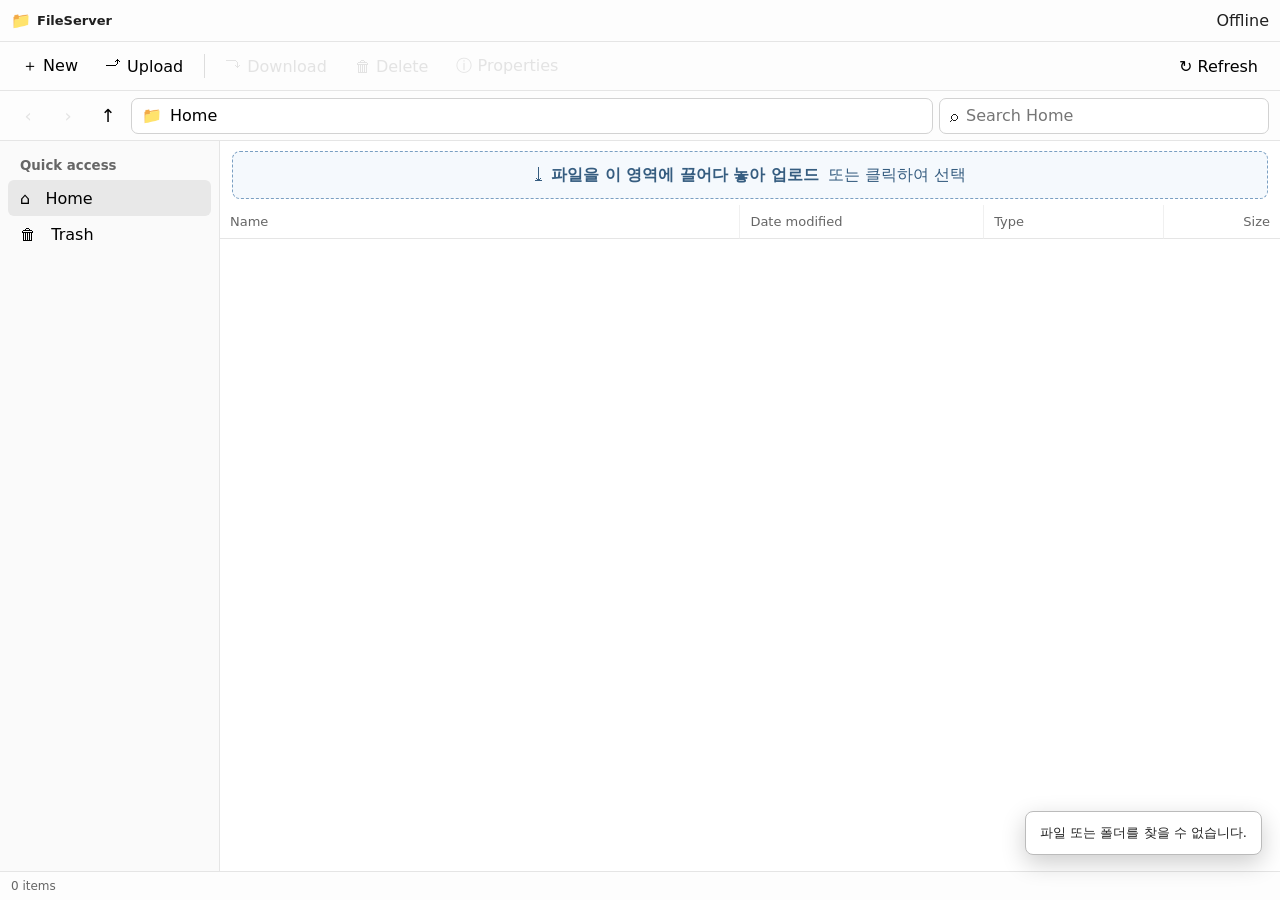
==== commit c765b78d: "Restore FileServer upload button" ====
--- a/FileServer/index.html
+++ b/FileServer/index.html
@@ -11,7 +11,7 @@
 <div class="app">
  <div class="bar"><span>📁</span><span class="title">FileServer</span><span class="grow"></span><span id="conn">Ready</span></div>
  <div class="bar">
-  <button class="cmd" id="createMenu" aria-label="New" title="New">＋ <span>New</span></button>
+  <button class="cmd" id="createMenu" aria-label="New" title="New">＋ <span>New</span></button><button class="cmd" id="upload">⤴ <span>Upload</span></button>
   <span style="width:1px;height:24px;background:#ddd;margin:0 4px"></span><button class="cmd" id="download" disabled>⤵ <span>Download</span></button><button class="cmd" id="remove" disabled>🗑 <span>Delete</span></button><button class="cmd" id="properties" disabled>ⓘ <span>Properties</span></button><span class="grow"></span><button class="cmd" id="refresh">↻ <span>Refresh</span></button><input id="picker" type="file" multiple hidden>
  </div>
  <div class="bar"><button class="nav" id="back" disabled>‹</button><button class="nav" id="forward" disabled>›</button><button class="nav" id="up">↑</button><div class="box address">📁<input id="address" value="Home" spellcheck="false"></div><div class="box search">⌕<input id="search" placeholder="Search Home" spellcheck="false"></div></div>
@@ -79,7 +79,7 @@
 function entryMenu(x,y,e){const a=[{label:'Open',run:()=>open(e)}];if(editable(e))a.push({label:'Edit',run:()=>editFile(e)});a.push({label:e.dir?'Download as ZIP':'Download',run:download},'-',{label:'Properties',run:()=>props(e)},{label:inTrash()?'Delete permanently':'Delete',danger:inTrash(),run:remove});showMenu(x,y,a)}
 function bgMenu(x,y){S.selected.clear();paint();showMenu(x,y,[{label:'New folder',run:newDir},{label:'New file',run:newFile},'-',{label:'Refresh',run:()=>load(S.path,false)}])}
 document.querySelectorAll('th[data-sort]').forEach(th=>th.onclick=()=>{const k=th.dataset.sort;if(S.sort===k)S.dir*=-1;else{S.sort=k;S.dir=1}filter()});
-$('createMenu').onclick=e=>{e.stopPropagation();const r=e.currentTarget.getBoundingClientRect();showMenu(r.left,r.bottom+4,[{label:'New folder',run:newDir},{label:'New file',run:newFile}])};E.dropHint.onclick=()=>E.picker.click();E.download.onclick=download;E.remove.onclick=remove;E.properties.onclick=()=>{const[x]=chosen();if(x)props(x)};$('refresh').onclick=()=>load(S.path,false);E.picker.onchange=()=>{upload(E.picker.files);E.picker.value=''};E.back.onclick=()=>history(-1);E.forward.onclick=()=>history(1);E.up.onclick=()=>S.path&&load(parent(S.path));E.home.onclick=()=>load('');E.trash.onclick=async()=>{try{await ensure(TRASH);load(TRASH)}catch(e){toast(e.message)}};E.search.oninput=()=>{S.query=E.search.value;filter()};E.address.onfocus=()=>{E.address.value=S.path?'/'+S.path:'/';E.address.select()};E.address.onblur=updateLoc;E.address.onkeydown=e=>{if(e.key==='Enter'){load(E.address.value);E.address.blur()}if(e.key==='Escape'){updateLoc();E.address.blur()}};E.list.onclick=e=>{if(!e.target.closest('tr.item')){S.selected.clear();paint()}};E.list.oncontextmenu=e=>{if(!e.target.closest('tr.item')){e.preventDefault();bgMenu(e.clientX,e.clientY)}};document.onclick=e=>{if(!e.target.closest('#menu'))closeMenu()};document.addEventListener('scroll',closeMenu,true);addEventListener('resize',closeMenu);
+$('createMenu').onclick=e=>{e.stopPropagation();const r=e.currentTarget.getBoundingClientRect();showMenu(r.left,r.bottom+4,[{label:'New folder',run:newDir},{label:'New file',run:newFile}])};$('upload').onclick=()=>E.picker.click();E.dropHint.onclick=()=>E.picker.click();E.download.onclick=download;E.remove.onclick=remove;E.properties.onclick=()=>{const[x]=chosen();if(x)props(x)};$('refresh').onclick=()=>load(S.path,false);E.picker.onchange=()=>{upload(E.picker.files);E.picker.value=''};E.back.onclick=()=>history(-1);E.forward.onclick=()=>history(1);E.up.onclick=()=>S.path&&load(parent(S.path));E.home.onclick=()=>load('');E.trash.onclick=async()=>{try{await ensure(TRASH);load(TRASH)}catch(e){toast(e.message)}};E.search.oninput=()=>{S.query=E.search.value;filter()};E.address.onfocus=()=>{E.address.value=S.path?'/'+S.path:'/';E.address.select()};E.address.onblur=updateLoc;E.address.onkeydown=e=>{if(e.key==='Enter'){load(E.address.value);E.address.blur()}if(e.key==='Escape'){updateLoc();E.address.blur()}};E.list.onclick=e=>{if(!e.target.closest('tr.item')){S.selected.clear();paint()}};E.list.oncontextmenu=e=>{if(!e.target.closest('tr.item')){e.preventDefault();bgMenu(e.clientX,e.clientY)}};document.onclick=e=>{if(!e.target.closest('#menu'))closeMenu()};document.addEventListener('scroll',closeMenu,true);addEventListener('resize',closeMenu);
 document.onkeydown=e=>{if(e.target.matches('input,textarea'))return;if((e.ctrlKey||e.metaKey)&&e.key.toLowerCase()==='a'){e.preventDefault();S.selected=new Set(S.visible.map(x=>x.name));paint()}if((e.ctrlKey||e.metaKey)&&e.key.toLowerCase()==='f'){e.preventDefault();E.search.focus()}if(['ArrowDown','ArrowRight'].includes(e.key)){e.preventDefault();only(Math.min(S.visible.length-1,Math.max(0,S.focus+1)))}if(['ArrowUp','ArrowLeft'].includes(e.key)){e.preventDefault();only(Math.max(0,S.focus<0?0:S.focus-1))}if(e.key==='Enter'){const[x]=chosen();if(chosen().length===1)open(x)}if(e.key==='Backspace'){e.preventDefault();if(S.path)load(parent(S.path))}if(e.key==='Delete'&&chosen().length){e.preventDefault();remove()}if(e.key==='Escape'){closeMenu();if(S.modalClose)S.modalClose();else{S.selected.clear();paint()}}};
 function hasFiles(e){return Array.from(e.dataTransfer?.types||[]).includes('Files')}
 let depth=0;document.ondragenter=e=>{if(!hasFiles(e))return;e.preventDefault();depth++;E.drop.classList.add('show');E.dropHint.classList.add('active')};document.ondragover=e=>{if(!hasFiles(e))return;e.preventDefault();e.dataTransfer.dropEffect='copy'};document.ondragleave=e=>{if(!hasFiles(e))return;e.preventDefault();if(--depth<=0){depth=0;E.drop.classList.remove('show');E.dropHint.classList.remove('active')}};document.ondrop=e=>{if(!hasFiles(e))return;e.preventDefault();depth=0;E.drop.classList.remove('show');E.dropHint.classList.remove('active');upload(e.dataTransfer.files)};addEventListener('hashchange',()=>{const p=decode(location.hash.replace(/^#\/?/,''));try{if(norm(p)!==S.path)load(p)}catch(e){toast(e.message)}});load(decode(location.hash.replace(/^#\/?/,'')),false);
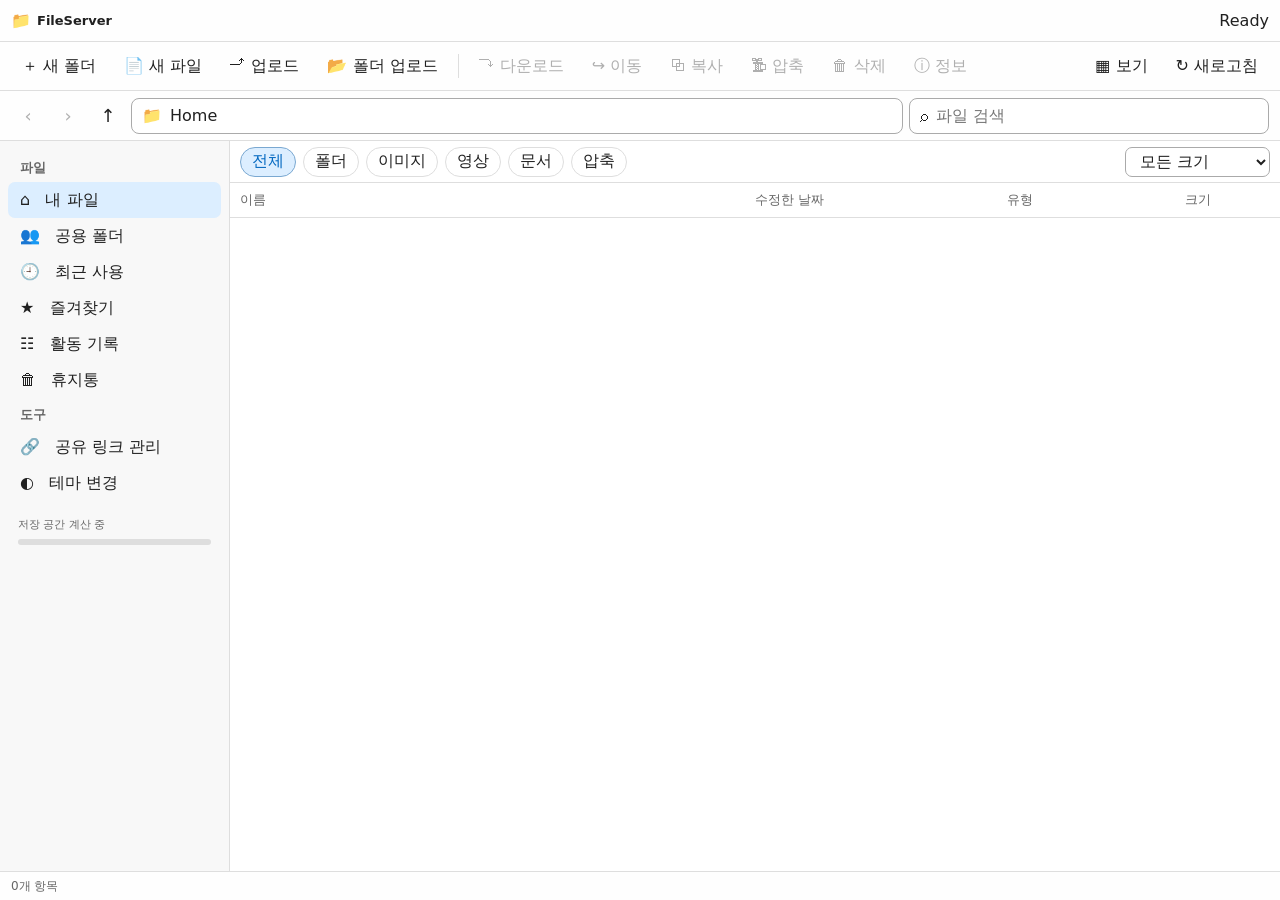
==== commit af29161f: "Replace FileServer interface with advanced explorer" ====
--- a/FileServer/index.html
+++ b/FileServer/index.html
@@ -1,88 +1,67 @@
 <!doctype html>
 <html lang="ko">
 <head>
-<meta charset="utf-8"><meta name="viewport" content="width=device-width,initial-scale=1">
+<meta charset="utf-8">
+<meta name="viewport" content="width=device-width,initial-scale=1,viewport-fit=cover">
 <title>FileServer</title>
 <style>
-:root{font-family:"Segoe UI Variable","Segoe UI",system-ui,sans-serif;color:#202020;background:#f3f3f3;--blue:#0067c0;--line:#e5e5e5;--sel:#e7f2ff;--hover:#f3f7fb;--danger:#c42b1c}*{box-sizing:border-box}html,body{margin:0;width:100%;height:100%;overflow:hidden}button,input,textarea{font:inherit}.app{height:100%;display:grid;grid-template-rows:42px 49px 50px 1fr 29px}.bar{display:flex;align-items:center;background:rgba(255,255,255,.88);border-bottom:1px solid var(--line);padding:0 11px;gap:6px}.title{font-size:13px;font-weight:600}.grow{flex:1}.cmd,.nav{height:34px;border:1px solid transparent;border-radius:6px;background:transparent;cursor:pointer;padding:0 10px}.cmd:hover,.nav:hover,.side button:hover{background:#ededed}.cmd:disabled,.nav:disabled{opacity:.35;cursor:default}.nav{width:34px;padding:0;font-size:18px}.box{height:36px;border:1px solid #d2d2d2;border-radius:7px;background:#fff;display:flex;align-items:center;padding:0 10px}.address{flex:1}.search{width:min(330px,32vw)}.box input{border:0;outline:0;background:transparent;width:100%;height:100%;padding-left:8px}.work{min-height:0;display:grid;grid-template-columns:220px 1fr}.side{padding:10px 8px;border-right:1px solid var(--line);background:#fafafa}.side small{display:block;padding:7px 12px;color:#666;font-weight:600}.side button{width:100%;height:36px;border:0;border-radius:6px;background:transparent;text-align:left;padding:0 12px;cursor:pointer}.side button.active{background:#e8e8e8}.main{min-width:0;min-height:0;background:#fff;display:flex;flex-direction:column}.drop-hint{margin:10px 12px 6px;min-height:48px;border:1px dashed #7a9fc2;border-radius:8px;background:#f5f9fd;color:#365d80;display:flex;align-items:center;justify-content:center;gap:9px;cursor:pointer}.drop-hint:hover,.drop-hint.active{border-color:var(--blue);background:#e8f3ff;color:var(--blue)}.drop-hint strong{font-weight:600}.list{flex:1;min-height:0;overflow:auto;position:relative;outline:0}table{width:100%;border-collapse:separate;border-spacing:0;table-layout:fixed;font-size:13px}thead{position:sticky;top:0;z-index:3;background:#fff}th{height:34px;padding:0 10px;text-align:left;font-weight:400;color:#666;border-bottom:1px solid var(--line);cursor:pointer}th+th{border-left:1px solid #f0f0f0}td{height:38px;padding:0 10px;white-space:nowrap;overflow:hidden;text-overflow:ellipsis}tr.item:hover{background:var(--hover)}tr.item.selected{background:var(--sel);outline:1px solid #9ec9f1;outline-offset:-1px}.name{display:flex;align-items:center;gap:8px}.ico{width:20px;text-align:center}.c-name{width:49%}.c-date{width:23%}.c-type{width:17%}.c-size{width:11%;text-align:right}.state{position:absolute;inset:35px 0 0;display:none;place-items:center;color:#666}.state.show{display:grid}.status{font-size:12px;color:#666;border-top:1px solid var(--line);border-bottom:0}.menu{display:none;position:fixed;z-index:50;min-width:205px;padding:5px;background:rgba(255,255,255,.98);border:1px solid #ccc;border-radius:8px;box-shadow:0 10px 28px #0003}.menu.show{display:block}.menu button{display:block;width:100%;height:34px;border:0;border-radius:5px;background:transparent;text-align:left;padding:0 10px;cursor:pointer}.menu button:hover{background:#eee}.menu button.danger{color:var(--danger)}.menu hr{border:0;border-top:1px solid var(--line);margin:5px}.shade{display:none;position:fixed;inset:0;z-index:60;background:#0005;align-items:center;justify-content:center;padding:18px}.shade.show{display:flex}.modal{width:min(520px,100%);max-height:86vh;background:#fff;border-radius:10px;box-shadow:0 12px 34px #0004;display:flex;flex-direction:column;overflow:hidden}.modal.editor{width:min(900px,100%);height:min(760px,80vh)}.mh,.mf{min-height:52px;display:flex;align-items:center;padding:0 16px;border-bottom:1px solid var(--line);gap:8px}.mf{border-top:1px solid var(--line);border-bottom:0;justify-content:flex-end}.mb{padding:18px;overflow:auto}.editor .mb{padding:0;display:flex;flex:1;min-height:0}.close{margin-left:auto;border:0;background:transparent;border-radius:5px;width:32px;height:32px;cursor:pointer}.btn{height:34px;min-width:82px;border:1px solid #aaa;border-radius:6px;background:#fff;cursor:pointer}.btn.primary{background:var(--blue);border-color:var(--blue);color:#fff}.btn.danger{background:var(--danger);border-color:var(--danger);color:#fff}.input{width:100%;height:36px;border:1px solid #bbb;border-radius:6px;padding:0 10px;outline:0}.props{display:grid;grid-template-columns:110px 1fr;gap:10px 14px;font-size:13px}.props b{color:#666;font-weight:400}.editwrap{display:flex;flex:1;min-height:0;flex-direction:column}.editinfo{height:34px;padding:8px 12px;border-bottom:1px solid var(--line);font-size:12px;color:#666}.editor textarea{flex:1;min-height:0;border:0;outline:0;resize:none;padding:15px;font:13px/1.55 ui-monospace,monospace;tab-size:2}.toast{position:fixed;right:18px;bottom:45px;z-index:80;display:grid;gap:8px}.toast div{max-width:430px;padding:12px 14px;background:#fff;border:1px solid #bbb;border-radius:8px;box-shadow:0 8px 24px #0003;font-size:13px}.drop{display:none;position:fixed;inset:10px;z-index:70;place-items:center;border:2px dashed var(--blue);border-radius:14px;background:#e9f4ffdd;color:var(--blue);font-size:20px;font-weight:600}.drop.show{display:grid}@media(max-width:720px){.work{grid-template-columns:1fr}.side{display:none}.cmd span{display:none}.cmd{width:36px;padding:0}.c-type,th:nth-child(3),td:nth-child(3){display:none}.search{width:38%;min-width:125px}.drop-hint{margin:8px;min-height:44px;font-size:12px}}
+:root{font-family:"Segoe UI Variable","Segoe UI",system-ui,sans-serif;color-scheme:light;--bg:#f3f3f3;--surface:#fff;--soft:#f8f8f8;--hover:#edf4fb;--selected:#dceeff;--text:#202020;--muted:#666;--line:#dedede;--strong:#aaa;--accent:#0067c0;--danger:#c42b1c;--success:#16803c;--shadow:#0003}*{box-sizing:border-box}html,body{margin:0;width:100%;height:100%;overflow:hidden;background:var(--bg);color:var(--text)}button,input,select,textarea{font:inherit}.app{height:100%;display:grid;grid-template-rows:42px 49px 50px minmax(0,1fr) 29px}.bar{display:flex;align-items:center;gap:6px;padding:0 11px;background:color-mix(in srgb,var(--surface) 92%,transparent);border-bottom:1px solid var(--line)}.title{font-size:13px;font-weight:700}.grow{flex:1}.cmd,.nav,.icon-button{height:34px;border:1px solid transparent;border-radius:7px;background:transparent;color:var(--text);cursor:pointer;padding:0 10px}.cmd:hover,.nav:hover,.icon-button:hover,.side button:hover{background:var(--hover)}.cmd:disabled,.nav:disabled{opacity:.35;cursor:default}.nav{width:34px;padding:0;font-size:18px}.separator{width:1px;height:24px;background:var(--line);margin:0 3px}.box{height:36px;border:1px solid var(--strong);border-radius:8px;background:var(--surface);display:flex;align-items:center;padding:0 10px}.address{flex:1;min-width:120px}.search{width:min(360px,34vw)}.box input{border:0;outline:0;background:transparent;color:var(--text);width:100%;height:100%;padding-left:8px}.work{min-height:0;display:grid;grid-template-columns:230px minmax(0,1fr)}.side{min-height:0;padding:10px 8px;border-right:1px solid var(--line);background:var(--soft);overflow:auto}.side small{display:block;padding:8px 12px 5px;color:var(--muted);font-weight:700}.side button{width:100%;height:36px;border:0;border-radius:7px;background:transparent;color:var(--text);text-align:left;padding:0 12px;cursor:pointer;white-space:nowrap;overflow:hidden;text-overflow:ellipsis}.side button.active{background:var(--selected)}.quota{margin:16px 10px 4px;font-size:11px;color:var(--muted)}.quota-track{height:6px;background:var(--line);border-radius:999px;overflow:hidden;margin:7px 0}.quota-fill{height:100%;width:0;background:var(--accent)}.main{min-width:0;min-height:0;background:var(--surface);display:flex;flex-direction:column;position:relative}.filters{min-height:42px;display:flex;align-items:center;gap:7px;padding:5px 10px;border-bottom:1px solid var(--line);overflow:auto}.chip{height:30px;border:1px solid var(--line);border-radius:999px;background:var(--surface);color:var(--text);padding:0 11px;cursor:pointer;white-space:nowrap}.chip.active{background:var(--selected);border-color:color-mix(in srgb,var(--accent) 45%,var(--line));color:var(--accent)}.content{flex:1;min-height:0;overflow:auto;position:relative}.list-table{width:100%;border-collapse:separate;border-spacing:0;table-layout:fixed;font-size:13px}.list-table thead{position:sticky;top:0;z-index:3;background:var(--surface)}.list-table th{height:35px;padding:0 10px;text-align:left;font-weight:500;color:var(--muted);border-bottom:1px solid var(--line);cursor:pointer}.list-table td{height:40px;padding:0 10px;white-space:nowrap;overflow:hidden;text-overflow:ellipsis}.item-row:hover{background:var(--hover)}.item-row.selected{background:var(--selected);outline:1px solid color-mix(in srgb,var(--accent) 40%,transparent);outline-offset:-1px}.name-cell{display:flex;align-items:center;gap:9px}.file-icon{width:22px;text-align:center;font-size:17px}.c-name{width:49%}.c-date{width:24%}.c-type{width:17%}.c-size{width:10%;text-align:right}.grid{display:grid;grid-template-columns:repeat(auto-fill,minmax(150px,1fr));gap:12px;padding:14px}.tile{min-width:0;height:154px;border:1px solid var(--line);border-radius:10px;background:var(--surface);display:flex;flex-direction:column;overflow:hidden;cursor:pointer}.tile:hover{background:var(--hover)}.tile.selected{background:var(--selected);outline:2px solid color-mix(in srgb,var(--accent) 55%,transparent)}.thumb{height:110px;display:grid;place-items:center;background:var(--soft);font-size:44px;overflow:hidden}.thumb img,.thumb video{width:100%;height:100%;object-fit:cover}.tile-name{padding:9px 10px;font-size:13px;white-space:nowrap;overflow:hidden;text-overflow:ellipsis}.state{position:absolute;inset:0;display:none;place-items:center;text-align:center;color:var(--muted);pointer-events:none}.state.show{display:grid}.status{font-size:12px;color:var(--muted);border-top:1px solid var(--line);border-bottom:0}.drawer{position:absolute;right:0;top:0;bottom:0;width:min(390px,92vw);z-index:20;background:var(--surface);border-left:1px solid var(--line);box-shadow:-12px 0 30px var(--shadow);display:none;flex-direction:column}.drawer.show{display:flex}.drawer-head{height:52px;display:flex;align-items:center;padding:0 14px;border-bottom:1px solid var(--line);gap:8px}.drawer-body{flex:1;overflow:auto;padding:15px}.drawer-section{border-bottom:1px solid var(--line);padding:0 0 15px;margin-bottom:15px}.drawer-section h3{font-size:13px;margin:0 0 10px}.kv{display:grid;grid-template-columns:105px 1fr;gap:8px;font-size:12px}.kv b{color:var(--muted);font-weight:500}.tags{display:flex;flex-wrap:wrap;gap:5px}.tag{padding:4px 8px;border-radius:999px;background:var(--selected);font-size:11px}.activity-item,.comment-item,.version-item{padding:8px 0;border-bottom:1px solid var(--line);font-size:12px}.muted{color:var(--muted);font-size:11px}.menu{display:none;position:fixed;z-index:90;min-width:220px;padding:6px;background:var(--surface);border:1px solid var(--strong);border-radius:9px;box-shadow:0 12px 30px var(--shadow)}.menu.show{display:block}.menu button{width:100%;height:34px;border:0;border-radius:6px;background:transparent;color:var(--text);text-align:left;padding:0 10px;cursor:pointer}.menu button:hover{background:var(--hover)}.menu button.danger{color:var(--danger)}.menu hr{border:0;border-top:1px solid var(--line);margin:5px}.shade{display:none;position:fixed;inset:0;z-index:100;background:#0005;align-items:center;justify-content:center;padding:16px}.shade.show{display:flex}.modal{width:min(590px,100%);max-height:88vh;background:var(--surface);border-radius:12px;box-shadow:0 18px 50px #0005;display:flex;flex-direction:column;overflow:hidden}.modal.wide{width:min(980px,100%);height:min(780px,88vh)}.modal-head,.modal-foot{min-height:52px;display:flex;align-items:center;padding:0 16px;border-bottom:1px solid var(--line);gap:8px}.modal-foot{border-top:1px solid var(--line);border-bottom:0;justify-content:flex-end}.modal-body{padding:18px;overflow:auto}.modal.wide .modal-body{flex:1;min-height:0}.btn{height:34px;min-width:80px;border:1px solid var(--strong);border-radius:7px;background:var(--surface);color:var(--text);cursor:pointer;padding:0 12px}.btn.primary{background:var(--accent);border-color:var(--accent);color:#fff}.btn.danger{background:var(--danger);border-color:var(--danger);color:#fff}.input,.select,.textarea{width:100%;border:1px solid var(--strong);border-radius:7px;background:var(--surface);color:var(--text);outline:0}.input,.select{height:38px;padding:0 10px}.textarea{min-height:110px;padding:10px;resize:vertical}.form-row{display:grid;gap:6px;margin-bottom:13px}.form-row label{font-size:12px;font-weight:600}.preview{width:100%;height:100%;display:grid;place-items:center;background:#111;overflow:auto}.preview img,.preview video{max-width:100%;max-height:100%}.preview iframe{width:100%;height:100%;border:0;background:#fff}.preview textarea{width:100%;height:100%;resize:none;border:0;padding:16px;background:var(--surface);color:var(--text);font:13px/1.5 ui-monospace,monospace}.toast{position:fixed;right:16px;bottom:42px;z-index:130;display:grid;gap:8px}.toast div{max-width:440px;padding:11px 14px;background:var(--surface);border:1px solid var(--strong);border-radius:8px;box-shadow:0 8px 24px var(--shadow);font-size:13px}.upload-panel{position:fixed;right:16px;bottom:42px;z-index:80;width:min(410px,calc(100vw - 32px));max-height:55vh;background:var(--surface);border:1px solid var(--strong);border-radius:11px;box-shadow:0 12px 34px var(--shadow);display:none;flex-direction:column;overflow:hidden}.upload-panel.show{display:flex}.upload-head{height:43px;padding:0 12px;display:flex;align-items:center;border-bottom:1px solid var(--line)}.upload-list{overflow:auto}.upload-item{padding:10px 12px;border-bottom:1px solid var(--line);font-size:12px}.progress{height:5px;border-radius:999px;background:var(--line);overflow:hidden;margin:7px 0}.progress>span{display:block;height:100%;background:var(--accent);width:0}.upload-actions{display:flex;gap:6px}.upload-actions button{height:26px;border:1px solid var(--line);border-radius:5px;background:var(--surface);color:var(--text);cursor:pointer}.drop-overlay{display:none;position:fixed;inset:10px;z-index:120;place-items:center;border:2px dashed var(--accent);border-radius:14px;background:color-mix(in srgb,var(--selected) 92%,transparent);color:var(--accent);font-size:20px;font-weight:700}.drop-overlay.show{display:grid}.activity-view{padding:12px}.activity-card{padding:12px;border-bottom:1px solid var(--line);font-size:13px}.top-actions{display:flex;gap:3px}@media(prefers-color-scheme:dark){:root:not([data-theme="light"]){color-scheme:dark;--bg:#171717;--surface:#222;--soft:#292929;--hover:#303842;--selected:#173b58;--text:#f2f2f2;--muted:#b8b8b8;--line:#3c3c3c;--strong:#5b5b5b;--accent:#56aaf8;--shadow:#0008}}:root[data-theme="dark"]{color-scheme:dark;--bg:#171717;--surface:#222;--soft:#292929;--hover:#303842;--selected:#173b58;--text:#f2f2f2;--muted:#b8b8b8;--line:#3c3c3c;--strong:#5b5b5b;--accent:#56aaf8;--shadow:#0008}@media(max-width:780px){.app{grid-template-rows:42px 49px 92px minmax(0,1fr) 29px}.work{grid-template-columns:1fr}.side{display:none}.location-bar{display:grid;grid-template-columns:34px 34px 34px minmax(0,1fr);grid-template-rows:36px 36px;align-content:center;gap:6px;padding:7px 8px}.location-bar .address{grid-column:4;grid-row:1}.location-bar .search{grid-column:1/-1;grid-row:2;width:100%}.cmd span{display:none}.cmd{width:36px;padding:0}.c-type,.list-table th:nth-child(3),.list-table td:nth-child(3){display:none}.drawer{width:100%}.filters{min-height:40px}.grid{grid-template-columns:repeat(auto-fill,minmax(120px,1fr));padding:9px;gap:8px}.tile{height:135px}.thumb{height:94px}}
 </style>
 </head>
 <body>
-<div class="app">
- <div class="bar"><span>📁</span><span class="title">FileServer</span><span class="grow"></span><span id="conn">Ready</span></div>
- <div class="bar">
-  <button class="cmd" id="createMenu" aria-label="New" title="New">＋ <span>New</span></button><button class="cmd" id="upload">⤴ <span>Upload</span></button>
-  <span style="width:1px;height:24px;background:#ddd;margin:0 4px"></span><button class="cmd" id="download" disabled>⤵ <span>Download</span></button><button class="cmd" id="remove" disabled>🗑 <span>Delete</span></button><button class="cmd" id="properties" disabled>ⓘ <span>Properties</span></button><span class="grow"></span><button class="cmd" id="refresh">↻ <span>Refresh</span></button><input id="picker" type="file" multiple hidden>
- </div>
- <div class="bar"><button class="nav" id="back" disabled>‹</button><button class="nav" id="forward" disabled>›</button><button class="nav" id="up">↑</button><div class="box address">📁<input id="address" value="Home" spellcheck="false"></div><div class="box search">⌕<input id="search" placeholder="Search Home" spellcheck="false"></div></div>
- <div class="work"><aside class="side"><small>Quick access</small><button id="home" class="active">⌂ &nbsp; Home</button><button id="trash">🗑 &nbsp; Trash</button></aside><main class="main"><button id="dropHint" class="drop-hint" type="button" title="파일을 끌어다 놓거나 클릭해서 선택"><span>⤓</span><strong>파일을 이 영역에 끌어다 놓아 업로드</strong><span>또는 클릭하여 선택</span></button><div id="list" class="list" tabindex="0"><table><thead><tr><th class="c-name" data-sort="name">Name <i></i></th><th class="c-date" data-sort="mtime">Date modified <i></i></th><th class="c-type" data-sort="type">Type <i></i></th><th class="c-size" data-sort="size">Size <i></i></th></tr></thead><tbody id="body"></tbody></table><div id="empty" class="state">📂<br>This folder is empty.</div><div id="loading" class="state">Loading…</div></div></main></div>
- <div class="bar status"><span id="count">0 items</span><span id="chosen"></span></div>
+<div class="app" id="app">
+  <div class="bar"><span>📁</span><span class="title">FileServer</span><span class="grow"></span><span id="conn">Ready</span></div>
+  <div class="bar toolbar">
+    <button class="cmd" id="newFolder" title="새 폴더">＋ <span>새 폴더</span></button>
+    <button class="cmd" id="newFile" title="새 파일">📄 <span>새 파일</span></button>
+    <button class="cmd" id="uploadFiles" title="파일 업로드">⤴ <span>업로드</span></button>
+    <button class="cmd" id="uploadFolder" title="폴더 업로드">📂 <span>폴더 업로드</span></button>
+    <span class="separator"></span>
+    <button class="cmd" id="download" disabled>⤵ <span>다운로드</span></button>
+    <button class="cmd" id="move" disabled>↪ <span>이동</span></button>
+    <button class="cmd" id="copy" disabled>⧉ <span>복사</span></button>
+    <button class="cmd" id="archive" disabled>🗜 <span>압축</span></button>
+    <button class="cmd" id="remove" disabled>🗑 <span>삭제</span></button>
+    <button class="cmd" id="details" disabled>ⓘ <span>정보</span></button>
+    <span class="grow"></span>
+    <button class="cmd" id="viewToggle" title="보기 방식">▦ <span>보기</span></button>
+    <button class="cmd" id="refresh">↻ <span>새로고침</span></button>
+    <input id="filePicker" type="file" multiple hidden>
+    <input id="folderPicker" type="file" webkitdirectory multiple hidden>
+  </div>
+  <div class="bar location-bar"><button class="nav" id="back" disabled>‹</button><button class="nav" id="forward" disabled>›</button><button class="nav" id="up">↑</button><div class="box address">📁<input id="address" value="Home" spellcheck="false"></div><div class="box search">⌕<input id="search" placeholder="파일 검색" spellcheck="false"></div></div>
+  <div class="work">
+    <aside class="side">
+      <small>파일</small>
+      <button data-view="home" class="active">⌂ &nbsp; 내 파일</button>
+      <button data-view="shared">👥 &nbsp; 공용 폴더</button>
+      <button data-view="recent">🕘 &nbsp; 최근 사용</button>
+      <button data-view="favorites">★ &nbsp; 즐겨찾기</button>
+      <button data-view="activity">☷ &nbsp; 활동 기록</button>
+      <button data-view="trash">🗑 &nbsp; 휴지통</button>
+      <small>도구</small>
+      <button id="sharesButton">🔗 &nbsp; 공유 링크 관리</button>
+      <button id="themeButton">◐ &nbsp; 테마 변경</button>
+      <div class="quota"><span id="quotaText">저장 공간 계산 중</span><div class="quota-track"><div class="quota-fill" id="quotaFill"></div></div></div>
+    </aside>
+    <main class="main">
+      <div class="filters" id="filters">
+        <button class="chip active" data-kind="all">전체</button><button class="chip" data-kind="folder">폴더</button><button class="chip" data-kind="image">이미지</button><button class="chip" data-kind="video">영상</button><button class="chip" data-kind="document">문서</button><button class="chip" data-kind="archive">압축</button>
+        <span class="grow"></span><select class="select" id="sizeFilter" style="width:145px;height:30px"><option value="0">모든 크기</option><option value="104857600">100MB 이상</option><option value="1073741824">1GB 이상</option><option value="10737418240">10GB 이상</option></select>
+      </div>
+      <div class="content" id="content" tabindex="0">
+        <table class="list-table" id="table"><thead><tr><th class="c-name" data-sort="name">이름 <i></i></th><th class="c-date" data-sort="mtime">수정한 날짜 <i></i></th><th class="c-type" data-sort="type">유형 <i></i></th><th class="c-size" data-sort="size">크기 <i></i></th></tr></thead><tbody id="body"></tbody></table>
+        <div class="grid" id="grid" hidden></div>
+        <div class="activity-view" id="activityView" hidden></div>
+        <div class="state" id="empty">📂<br>표시할 파일이 없습니다.</div><div class="state" id="loading">불러오는 중…</div>
+      </div>
+      <aside class="drawer" id="drawer"><div class="drawer-head"><b id="drawerTitle">파일 정보</b><span class="grow"></span><button class="icon-button" id="closeDrawer">✕</button></div><div class="drawer-body" id="drawerBody"></div></aside>
+    </main>
+  </div>
+  <div class="bar status"><span id="count">0개 항목</span><span id="chosen"></span><span class="grow"></span><span id="pathStatus"></span></div>
 </div>
-<div id="menu" class="menu"></div><div id="shade" class="shade"></div><div id="toasts" class="toast"></div><div id="drop" class="drop">파일을 놓으면 현재 폴더에 업로드됩니다</div>
-<script>
-(()=>{'use strict';
-const ROOT='/files/',TRASH='Trash/',MAX=5*1024*1024,HROOT=new Set(['index.html','Trash','.gitkeep','.nginx-client-body','.nginx-client-temp']),HALL=new Set(['.gitkeep','.DS_Store']);
-const TXT=new Set('txt md json yaml yml xml csv log conf ini js mjs css html htm py sh bash zsh c cc cpp h hpp java kt go rs toml sql properties gradle dockerfile makefile gitignore env ts tsx jsx vue svelte rb php pl r'.split(' '));
-const $=id=>document.getElementById(id),E={body:$('body'),list:$('list'),empty:$('empty'),loading:$('loading'),count:$('count'),chosen:$('chosen'),conn:$('conn'),address:$('address'),search:$('search'),back:$('back'),forward:$('forward'),up:$('up'),home:$('home'),trash:$('trash'),download:$('download'),remove:$('remove'),properties:$('properties'),picker:$('picker'),menu:$('menu'),shade:$('shade'),toasts:$('toasts'),drop:$('drop'),dropHint:$('dropHint')};
-const S={path:'',entries:[],visible:[],selected:new Set,focus:-1,anchor:-1,sort:'name',dir:1,query:'',history:[''],hi:0,modalClose:null};
-function decode(v){try{return decodeURIComponent(v)}catch{return v}}
-function norm(path=''){path=String(path).replace(/^#\/?/,'').replace(/^\/+/, '').replace(/^files\//i,'');const a=[];for(const raw of path.split('/')){if(!raw||raw==='.')continue;const p=decode(raw);if(p==='..'||/[\0/\\]/.test(p))throw Error('잘못된 경로입니다.');a.push(p)}return a.length?a.join('/')+'/':''}
-function enc(path,slash=String(path).endsWith('/')){const s=norm(path).split('/').filter(Boolean).map(encodeURIComponent).join('/');return s+(s&&slash?'/':'')}
-function url(path='',slash=String(path).endsWith('/')){return ROOT+enc(path,slash)}
-function name(path){return norm(path).split('/').filter(Boolean).at(-1)||'Home'}
-function parent(path){const a=norm(path).split('/').filter(Boolean);a.pop();return a.length?a.join('/')+'/':''}
-function valid(n){n=String(n??'').trim();if(!n||n==='.'||n==='..'||/[\0/\\]/.test(n))throw Error('사용할 수 없는 이름입니다.');return n}
-function join(base,n,dir=false){return norm(base)+valid(n)+(dir?'/':'')}
-function inTrash(path=S.path){path=norm(path);return path===TRASH||path.startsWith(TRASH)}
-function ext(n){n=n.toLowerCase();if(['dockerfile','makefile','.gitignore'].includes(n))return n.replace('.','');const i=n.lastIndexOf('.');return i>0?n.slice(i+1):''}
-function type(x){return x.dir?'File folder':(ext(x.name)?ext(x.name).toUpperCase()+' File':'File')}
-function icon(x){if(x.dir)return'📁';const e=ext(x.name);if(['png','jpg','jpeg','gif','webp','svg'].includes(e))return'🖼️';if(['mp4','mov','mkv','webm'].includes(e))return'🎞️';if(['zip','tar','gz','7z','rar'].includes(e))return'🗜️';return TXT.has(e)?'📄':'📃'}
-function bytes(n){n=Number(n);if(!Number.isFinite(n))return'';if(!n)return'0 bytes';const u=['bytes','KB','MB','GB','TB'],i=Math.min(Math.floor(Math.log(n)/Math.log(1024)),4);return(n/1024**i).toLocaleString(undefined,{maximumFractionDigits:i?1:0})+' '+u[i]}
-function date(v){const d=new Date(v);return !v||isNaN(d)?'':d.toLocaleString()}
-function err(status){return({400:'잘못된 요청입니다.',401:'인증이 필요합니다.',403:'권한이 없습니다.',404:'파일 또는 폴더를 찾을 수 없습니다.',405:'지원하지 않는 작업입니다.',409:'상위 폴더가 없거나 이름이 충돌합니다.',412:'같은 이름의 항목이 있습니다.',413:'파일이 너무 큽니다.',423:'파일이 잠겨 있습니다.',507:'저장 공간이 부족합니다.'})[status]||`요청 실패 (HTTP ${status})`}
-async function req(path,opt={},ok=[]){const r=await fetch(path.startsWith('http')?path:url(path,opt.directory??String(path).endsWith('/')),{cache:'no-store',...opt});if(!r.ok&&!ok.includes(r.status))throw Error(err(r.status));return r}
-function toast(m){const d=document.createElement('div');d.textContent=m;E.toasts.append(d);setTimeout(()=>d.remove(),4000)}
-function loading(v){E.loading.classList.toggle('show',v);if(v)E.empty.classList.remove('show')}
-async function load(path,add=true){let p;try{p=norm(path)}catch(e){return toast(e.message)}loading(true);closeMenu();try{const r=await req(p,{directory:true}),j=await r.json();if(!Array.isArray(j))throw Error('autoindex JSON 형식이 아닙니다.');S.path=p;S.entries=j.map(x=>({name:String(x.name||''),dir:String(x.type).toLowerCase()==='directory',size:Number(x.size||0),mtime:x.mtime||''})).filter(x=>x.name&&!HALL.has(x.name)&&!(!p&&HROOT.has(x.name)));S.selected.clear();S.focus=S.anchor=-1;if(add&&S.history[S.hi]!==p){S.history=S.history.slice(0,S.hi+1);S.history.push(p);S.hi++}updateLoc();filter();location.hash=p?'/'+enc(p,true):'/';E.conn.textContent='Connected'}catch(e){E.conn.textContent='Offline';toast(e.message)}finally{loading(false)}}
-function updateLoc(){E.address.value=S.path?'Home / '+norm(S.path).split('/').filter(Boolean).join(' / '):'Home';E.search.placeholder='Search '+name(S.path);E.back.disabled=S.hi<=0;E.forward.disabled=S.hi>=S.history.length-1;E.up.disabled=!S.path;E.home.classList.toggle('active',!inTrash());E.trash.classList.toggle('active',inTrash());E.remove.querySelector('span').textContent=inTrash()?'Delete permanently':'Delete'}
-function history(d){const n=S.hi+d;if(n<0||n>=S.history.length)return;S.hi=n;load(S.history[n],false)}
-function filter(){const q=S.query.toLowerCase(),dir=S.dir;S.visible=S.entries.filter(x=>!q||x.name.toLowerCase().includes(q)).sort((a,b)=>{if(a.dir!==b.dir)return a.dir?-1:1;let r=0;if(S.sort==='name')r=a.name.localeCompare(b.name,undefined,{numeric:true,sensitivity:'base'});if(S.sort==='mtime')r=new Date(a.mtime||0)-new Date(b.mtime||0);if(S.sort==='type')r=type(a).localeCompare(type(b));if(S.sort==='size')r=a.size-b.size;return r*dir||a.name.localeCompare(b.name,undefined,{numeric:true})});render();document.querySelectorAll('th[data-sort]').forEach(th=>th.querySelector('i').textContent=th.dataset.sort===S.sort?(S.dir===1?'↑':'↓'):'')}
-function render(){E.body.replaceChildren();S.visible.forEach((x,i)=>{const tr=document.createElement('tr');tr.className='item'+(S.selected.has(x.name)?' selected':'');tr.dataset.name=x.name;const cells=[document.createElement('td'),document.createElement('td'),document.createElement('td'),document.createElement('td')];const n=document.createElement('div');n.className='name';const ic=document.createElement('span');ic.className='ico';ic.textContent=icon(x);const tx=document.createElement('span');tx.textContent=x.name;n.append(ic,tx);cells[0].append(n);cells[1].textContent=date(x.mtime);cells[2].textContent=type(x);cells[3].textContent=x.dir?'':bytes(x.size);cells[3].className='c-size';tr.append(...cells);tr.onclick=e=>select(i,e);tr.ondblclick=()=>open(x);tr.oncontextmenu=e=>{e.preventDefault();if(!S.selected.has(x.name))only(i);entryMenu(e.clientX,e.clientY,x)};E.body.append(tr)});E.empty.classList.toggle('show',!S.visible.length);selection()}
-function only(i){const x=S.visible[i];if(!x)return;S.selected=new Set([x.name]);S.focus=S.anchor=i;paint()}
-function select(i,e){const x=S.visible[i];if(!x)return;const add=e.ctrlKey||e.metaKey;if(e.shiftKey&&S.anchor>=0){if(!add)S.selected.clear();let[a,b]=[S.anchor,i].sort((x,y)=>x-y);for(;a<=b;a++)S.selected.add(S.visible[a].name)}else if(add){S.selected.has(x.name)?S.selected.delete(x.name):S.selected.add(x.name);S.anchor=i}else{S.selected=new Set([x.name]);S.anchor=i}S.focus=i;paint()}
-function paint(){E.body.querySelectorAll('tr').forEach(r=>r.classList.toggle('selected',S.selected.has(r.dataset.name)));selection()}
-function chosen(){return S.visible.filter(x=>S.selected.has(x.name))}
-function selection(){const a=chosen(),b=a.filter(x=>!x.dir).reduce((n,x)=>n+x.size,0);E.count.textContent=S.visible.length+' item'+(S.visible.length===1?'':'s');E.chosen.textContent=a.length?`${a.length} selected${b?' · '+bytes(b):''}`:'';E.download.disabled=E.remove.disabled=!a.length;E.properties.disabled=a.length!==1}
-function open(x){if(x.dir)return load(join(S.path,x.name,true));if(editable(x))return editFile(x);window.open(url(join(S.path,x.name),false),'_blank','noopener')}
-function modal(title,body,buttons=[],editor=false,onClose=null){const m=document.createElement('section');m.className='modal'+(editor?' editor':'');const h=document.createElement('div');h.className='mh';const t=document.createElement('b');t.textContent=title;const c=document.createElement('button');c.className='close';c.textContent='✕';h.append(t,c);const b=document.createElement('div');b.className='mb';b.append(body);const f=document.createElement('div');f.className='mf';m.append(h,b,f);E.shade.replaceChildren(m);E.shade.classList.add('show');const close=async(force=false)=>{if(!force&&onClose&&await onClose()===false)return;E.shade.classList.remove('show');E.shade.replaceChildren();S.modalClose=null};S.modalClose=close;c.onclick=()=>close();buttons.forEach(x=>{const q=document.createElement('button');q.className='btn '+(x.kind||'');q.textContent=x.label;q.onclick=()=>x.action(q,close);f.append(q)});return close}
-function promptBox(title,initial){return new Promise(resolve=>{const w=document.createElement('div'),i=document.createElement('input');i.className='input';i.value=initial;w.append(i);let done=false;const finish=v=>{if(done)return;done=true;close(true);resolve(v)};const close=modal(title,w,[{label:'Cancel',action:()=>finish(null)},{label:'OK',kind:'primary',action:()=>finish(i.value)}],false,()=>{finish(null);return true});i.onkeydown=e=>{if(e.key==='Enter')finish(i.value)};setTimeout(()=>{i.focus();i.select()})})}
-function confirmBox(title,text,danger=false){return new Promise(resolve=>{const w=document.createElement('div');w.textContent=text;let done=false;const finish=v=>{if(done)return;done=true;close(true);resolve(v)};const close=modal(title,w,[{label:'Cancel',action:()=>finish(false)},{label:danger?'Delete':'OK',kind:danger?'danger':'primary',action:()=>finish(true)}],false,()=>{finish(false);return true})})}
-async function newDir(){const r=await promptBox('New folder','New folder');if(r==null)return;try{await req(join(S.path,valid(r),true),{method:'MKCOL',directory:true});toast('폴더를 만들었습니다.');load(S.path,false)}catch(e){toast(e.message)}}
-async function exists(path,dir=false){const r=await fetch(url(path,dir),{method:'HEAD',cache:'no-store'});return r.ok}
-async function newFile(){const r=await promptBox('New file','New Text Document.txt');if(r==null)return;try{const n=valid(r),p=join(S.path,n);if(await exists(p)&&!await confirmBox('Replace file','같은 이름의 파일이 있습니다. 덮어쓰시겠습니까?'))return;editor({name:n,dir:false,size:0},'',true)}catch(e){toast(e.message)}}
-function editable(x){return!x.dir&&x.size<=MAX&&TXT.has(ext(x.name))}
-async function editFile(x){try{if(x.size>MAX)throw Error('5MB 이하 텍스트 파일만 편집할 수 있습니다.');const r=await req(join(S.path,x.name),{directory:false}),a=await r.arrayBuffer(),u=new Uint8Array(a.slice(0,4096));if(a.byteLength>MAX||u.includes(0))throw Error('편집할 수 없는 파일입니다.');editor(x,new TextDecoder().decode(a),false)}catch(e){toast(e.message)}}
-function editor(x,text,isNew){let original=text,dirty=false,saving=false;const w=document.createElement('div');w.className='editwrap';const info=document.createElement('div');info.className='editinfo';const ta=document.createElement('textarea');ta.value=text;ta.spellcheck=false;const stats=()=>{dirty=ta.value!==original;info.textContent=`/${S.path}${x.name} · ${ta.value.split('\n').length} lines · ${ta.value.length} characters${dirty?' · Modified':''}`};ta.oninput=stats;ta.onkeydown=e=>{if(e.key==='Tab'){e.preventDefault();ta.setRangeText('  ',ta.selectionStart,ta.selectionEnd,'end');stats()}if((e.ctrlKey||e.metaKey)&&e.key.toLowerCase()==='s'){e.preventDefault();save()}};w.append(info,ta);stats();const save=async()=>{if(saving)return;saving=true;try{await req(join(S.path,x.name),{method:'PUT',directory:false,headers:{'Content-Type':'text/plain; charset=utf-8'},body:ta.value});original=ta.value;dirty=false;toast('파일을 저장했습니다.');close(true);load(S.path,false)}catch(e){toast(e.message)}finally{saving=false}};const close=modal((isNew?'New file — ':'Edit — ')+x.name,w,[{label:'Cancel',action:()=>close()},{label:'Save',kind:'primary',action:save}],true,()=>!dirty||confirm('변경사항을 저장하지 않고 닫으시겠습니까?'));setTimeout(()=>ta.focus())}
-async function upload(files){files=[...files];if(!files.length)return;for(const f of files){try{valid(f.name);if(await exists(join(S.path,f.name))&&!await confirmBox('Replace file',`${f.name} 파일을 덮어쓰시겠습니까?`))continue;await new Promise((ok,no)=>{const x=new XMLHttpRequest;x.open('PUT',url(join(S.path,f.name),false));x.onload=()=>x.status<300?ok():no(Error(err(x.status)));x.onerror=()=>no(Error('업로드 네트워크 오류'));x.send(f)});toast(f.name+' 업로드 완료')}catch(e){toast(f.name+': '+e.message)}}load(S.path,false)}
-async function ensure(path){let p='';for(const n of norm(path).split('/').filter(Boolean)){p=join(p,n,true);await req(p,{method:'MKCOL',directory:true},[405])}}
-function suffix(n,i){const d=n.lastIndexOf('.');return d>0?`${n.slice(0,d)} (${i})${n.slice(d)}`:`${n} (${i})`}
-async function unique(p,dir){if(!await exists(p,dir))return p;const par=parent(p),n=name(p);for(let i=1;i<1000;i++){const q=join(par,suffix(n,i),dir);if(!await exists(q,dir))return q}throw Error('고유 이름을 만들 수 없습니다.')}
-async function delTree(path,dir){if(!dir)return req(path,{method:'DELETE',directory:false});const j=await(await req(path,{directory:true})).json();for(const x of j){const n=String(x.name||'');if(!n||HALL.has(n))continue;const d=String(x.type).toLowerCase()==='directory';await delTree(join(path,n,d),d)}await req(path,{method:'DELETE',directory:true})}
-async function remove(){const a=chosen();if(!a.length)return;const perm=inTrash();if(!await confirmBox(perm?'Delete permanently':'Move to Trash',perm?'선택한 항목을 영구 삭제하시겠습니까? 되돌릴 수 없습니다.':'선택한 항목을 Trash로 이동하시겠습니까?',perm))return;try{for(const x of a){const src=join(S.path,x.name,x.dir);if(perm)await delTree(src,x.dir);else{const par=TRASH+S.path;await ensure(par);let dst=await unique(join(par,x.name,x.dir),x.dir);await req(src,{method:'MOVE',directory:x.dir,headers:{Destination:new URL(url(dst,x.dir),location.origin).href,Overwrite:'F'}})}}toast(perm?'영구 삭제했습니다.':'Trash로 이동했습니다.');load(S.path,false)}catch(e){toast(e.message)}}
-async function props(x){const p=join(S.path,x.name,x.dir);let h;try{h=(await req(p,{method:'HEAD',directory:x.dir})).headers}catch{}const rows=[['Name',x.name],['Type',type(x)],['Path','/'+p],['Size',x.dir?'Not calculated':bytes(Number(h?.get('content-length')||x.size))],['Modified',date(h?.get('last-modified')||x.mtime)],['MIME type',h?.get('content-type')||(x.dir?'directory':'unknown')],['URL',new URL(url(p,x.dir),location.origin).href]],w=document.createElement('div');w.className='props';for(const [a,b] of rows){const l=document.createElement('b'),v=document.createElement('span');l.textContent=a;v.textContent=b||'—';w.append(l,v)}const close=modal('Properties',w,[{label:'OK',kind:'primary',action:()=>close(true)}])}
-function fileDownload(x){const a=document.createElement('a');a.href=url(join(S.path,x.name),false);a.download=x.name;document.body.append(a);a.click();a.remove()}
-async function collect(path,prefix,out){const j=await(await req(path,{directory:true})).json();for(const x of j){const n=String(x.name||'');if(!n||HALL.has(n))continue;const d=String(x.type).toLowerCase()==='directory',p=join(path,n,d);d?await collect(p,prefix+n+'/',out):out.push({path:p,name:prefix+n})}}
-const CT=(()=>{const t=new Uint32Array(256);for(let n=0;n<256;n++){let c=n;for(let k=0;k<8;k++)c=c&1?0xedb88320^(c>>>1):c>>>1;t[n]=c>>>0}return t})();function crc(a){let c=0xffffffff;for(const b of a)c=CT[(c^b)&255]^(c>>>8);return(c^0xffffffff)>>>0}function zip(items){const en=new TextEncoder,local=[],central=[];let off=0;for(const it of items){const n=en.encode(it.name),d=it.data,c=crc(d),l=new Uint8Array(30+n.length),v=new DataView(l.buffer);v.setUint32(0,0x04034b50,true);v.setUint16(4,20,true);v.setUint16(6,0x800,true);v.setUint32(14,c,true);v.setUint32(18,d.length,true);v.setUint32(22,d.length,true);v.setUint16(26,n.length,true);l.set(n,30);local.push(l,d);const q=new Uint8Array(46+n.length),w=new DataView(q.buffer);w.setUint32(0,0x02014b50,true);w.setUint16(4,20,true);w.setUint16(6,20,true);w.setUint16(8,0x800,true);w.setUint32(16,c,true);w.setUint32(20,d.length,true);w.setUint32(24,d.length,true);w.setUint16(28,n.length,true);w.setUint32(42,off,true);q.set(n,46);central.push(q);off+=l.length+d.length}const size=central.reduce((s,x)=>s+x.length,0),e=new Uint8Array(22),v=new DataView(e.buffer);v.setUint32(0,0x06054b50,true);v.setUint16(8,items.length,true);v.setUint16(10,items.length,true);v.setUint32(12,size,true);v.setUint32(16,off,true);return new Blob([...local,...central,e],{type:'application/zip'})}
-async function download(){const a=chosen();if(!a.length)return;if(a.length===1&&!a[0].dir)return fileDownload(a[0]);try{const files=[];for(const x of a){const p=join(S.path,x.name,x.dir);x.dir?await collect(p,x.name+'/',files):files.push({path:p,name:x.name})}const z=[];for(const f of files)z.push({name:f.name,data:new Uint8Array(await(await req(f.path,{directory:false})).arrayBuffer())});const blob=zip(z),u=URL.createObjectURL(blob),q=document.createElement('a');q.href=u;q.download=(a.length===1?a[0].name:name(S.path)+'-selection')+'.zip';q.click();setTimeout(()=>URL.revokeObjectURL(u),1000)}catch(e){toast(e.message)}}
-function closeMenu(){E.menu.classList.remove('show');E.menu.replaceChildren()}
-function showMenu(x,y,items){closeMenu();for(const it of items){if(it==='-'){E.menu.append(document.createElement('hr'));continue}const b=document.createElement('button');b.textContent=it.label;b.className=it.danger?'danger':'';b.onclick=()=>{closeMenu();it.run()};E.menu.append(b)}E.menu.classList.add('show');const r=E.menu.getBoundingClientRect();E.menu.style.left=Math.min(x,innerWidth-r.width-8)+'px';E.menu.style.top=Math.min(y,innerHeight-r.height-8)+'px'}
-function entryMenu(x,y,e){const a=[{label:'Open',run:()=>open(e)}];if(editable(e))a.push({label:'Edit',run:()=>editFile(e)});a.push({label:e.dir?'Download as ZIP':'Download',run:download},'-',{label:'Properties',run:()=>props(e)},{label:inTrash()?'Delete permanently':'Delete',danger:inTrash(),run:remove});showMenu(x,y,a)}
-function bgMenu(x,y){S.selected.clear();paint();showMenu(x,y,[{label:'New folder',run:newDir},{label:'New file',run:newFile},'-',{label:'Refresh',run:()=>load(S.path,false)}])}
-document.querySelectorAll('th[data-sort]').forEach(th=>th.onclick=()=>{const k=th.dataset.sort;if(S.sort===k)S.dir*=-1;else{S.sort=k;S.dir=1}filter()});
-$('createMenu').onclick=e=>{e.stopPropagation();const r=e.currentTarget.getBoundingClientRect();showMenu(r.left,r.bottom+4,[{label:'New folder',run:newDir},{label:'New file',run:newFile}])};$('upload').onclick=()=>E.picker.click();E.dropHint.onclick=()=>E.picker.click();E.download.onclick=download;E.remove.onclick=remove;E.properties.onclick=()=>{const[x]=chosen();if(x)props(x)};$('refresh').onclick=()=>load(S.path,false);E.picker.onchange=()=>{upload(E.picker.files);E.picker.value=''};E.back.onclick=()=>history(-1);E.forward.onclick=()=>history(1);E.up.onclick=()=>S.path&&load(parent(S.path));E.home.onclick=()=>load('');E.trash.onclick=async()=>{try{await ensure(TRASH);load(TRASH)}catch(e){toast(e.message)}};E.search.oninput=()=>{S.query=E.search.value;filter()};E.address.onfocus=()=>{E.address.value=S.path?'/'+S.path:'/';E.address.select()};E.address.onblur=updateLoc;E.address.onkeydown=e=>{if(e.key==='Enter'){load(E.address.value);E.address.blur()}if(e.key==='Escape'){updateLoc();E.address.blur()}};E.list.onclick=e=>{if(!e.target.closest('tr.item')){S.selected.clear();paint()}};E.list.oncontextmenu=e=>{if(!e.target.closest('tr.item')){e.preventDefault();bgMenu(e.clientX,e.clientY)}};document.onclick=e=>{if(!e.target.closest('#menu'))closeMenu()};document.addEventListener('scroll',closeMenu,true);addEventListener('resize',closeMenu);
-document.onkeydown=e=>{if(e.target.matches('input,textarea'))return;if((e.ctrlKey||e.metaKey)&&e.key.toLowerCase()==='a'){e.preventDefault();S.selected=new Set(S.visible.map(x=>x.name));paint()}if((e.ctrlKey||e.metaKey)&&e.key.toLowerCase()==='f'){e.preventDefault();E.search.focus()}if(['ArrowDown','ArrowRight'].includes(e.key)){e.preventDefault();only(Math.min(S.visible.length-1,Math.max(0,S.focus+1)))}if(['ArrowUp','ArrowLeft'].includes(e.key)){e.preventDefault();only(Math.max(0,S.focus<0?0:S.focus-1))}if(e.key==='Enter'){const[x]=chosen();if(chosen().length===1)open(x)}if(e.key==='Backspace'){e.preventDefault();if(S.path)load(parent(S.path))}if(e.key==='Delete'&&chosen().length){e.preventDefault();remove()}if(e.key==='Escape'){closeMenu();if(S.modalClose)S.modalClose();else{S.selected.clear();paint()}}};
-function hasFiles(e){return Array.from(e.dataTransfer?.types||[]).includes('Files')}
-let depth=0;document.ondragenter=e=>{if(!hasFiles(e))return;e.preventDefault();depth++;E.drop.classList.add('show');E.dropHint.classList.add('active')};document.ondragover=e=>{if(!hasFiles(e))return;e.preventDefault();e.dataTransfer.dropEffect='copy'};document.ondragleave=e=>{if(!hasFiles(e))return;e.preventDefault();if(--depth<=0){depth=0;E.drop.classList.remove('show');E.dropHint.classList.remove('active')}};document.ondrop=e=>{if(!hasFiles(e))return;e.preventDefault();depth=0;E.drop.classList.remove('show');E.dropHint.classList.remove('active');upload(e.dataTransfer.files)};addEventListener('hashchange',()=>{const p=decode(location.hash.replace(/^#\/?/,''));try{if(norm(p)!==S.path)load(p)}catch(e){toast(e.message)}});load(decode(location.hash.replace(/^#\/?/,'')),false);
-})();
-</script>
-</body></html>
+<div class="menu" id="menu"></div><div class="shade" id="shade"></div><div class="toast" id="toasts"></div><div class="upload-panel" id="uploadPanel"><div class="upload-head"><b>업로드</b><span class="grow"></span><button class="icon-button" id="closeUploads">×</button></div><div class="upload-list" id="uploadList"></div></div><div class="drop-overlay" id="dropOverlay">파일 또는 폴더를 놓아 업로드</div>
+<script src="/explorer-v2.js"></script>
+<script src="/auth-client.js"></script>
+</body>
+</html>
